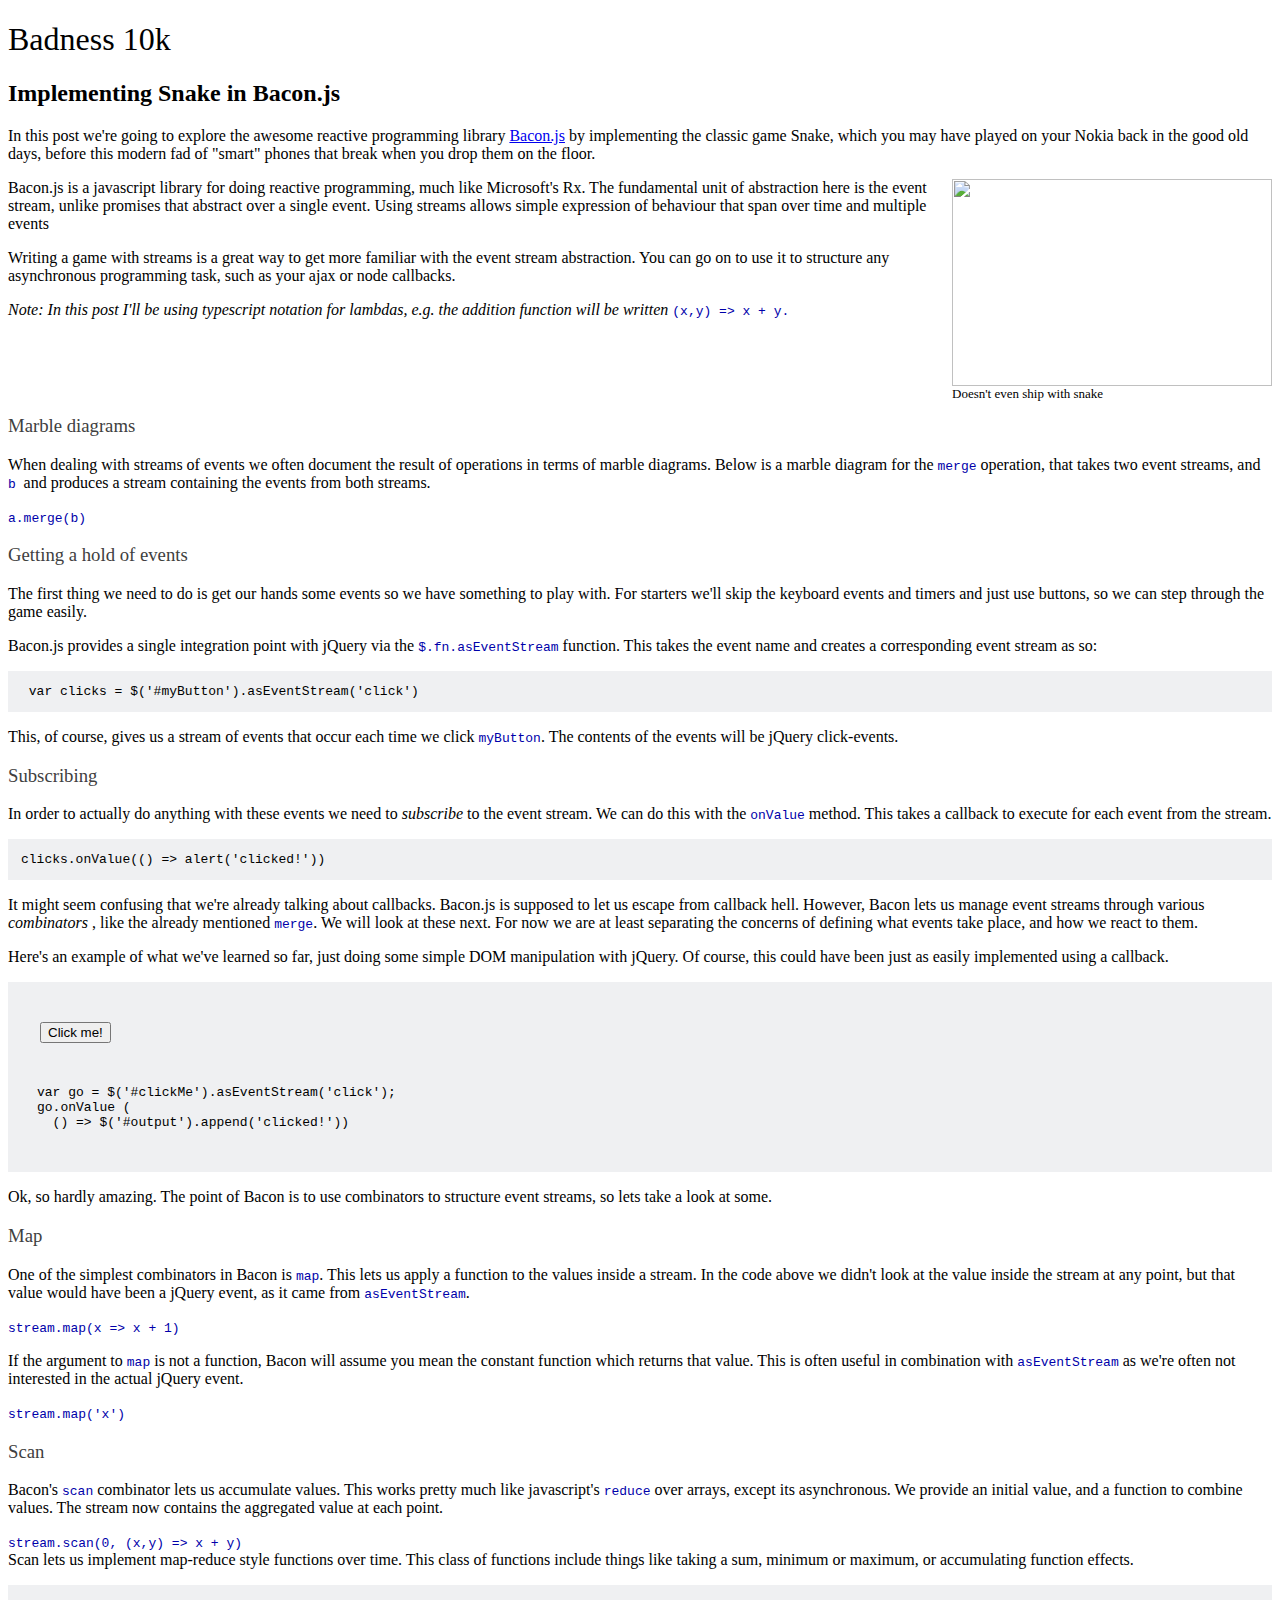
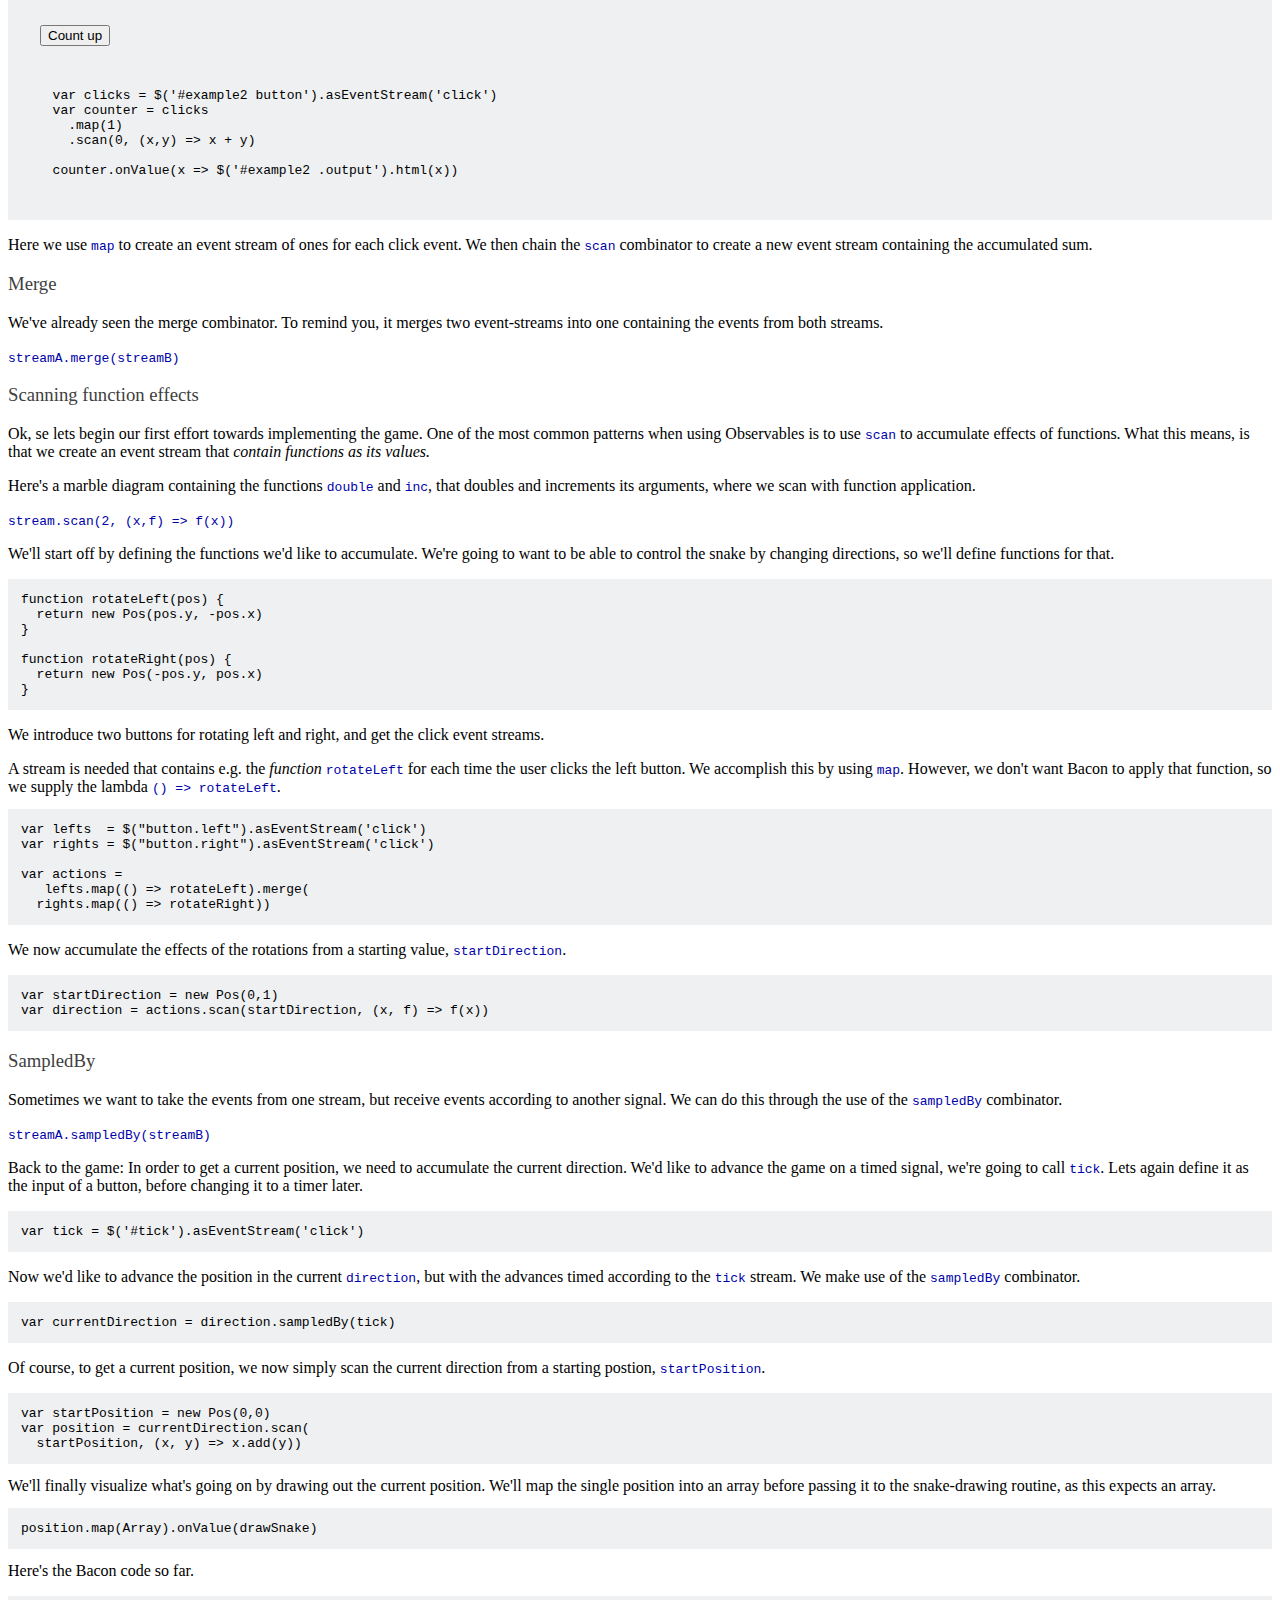
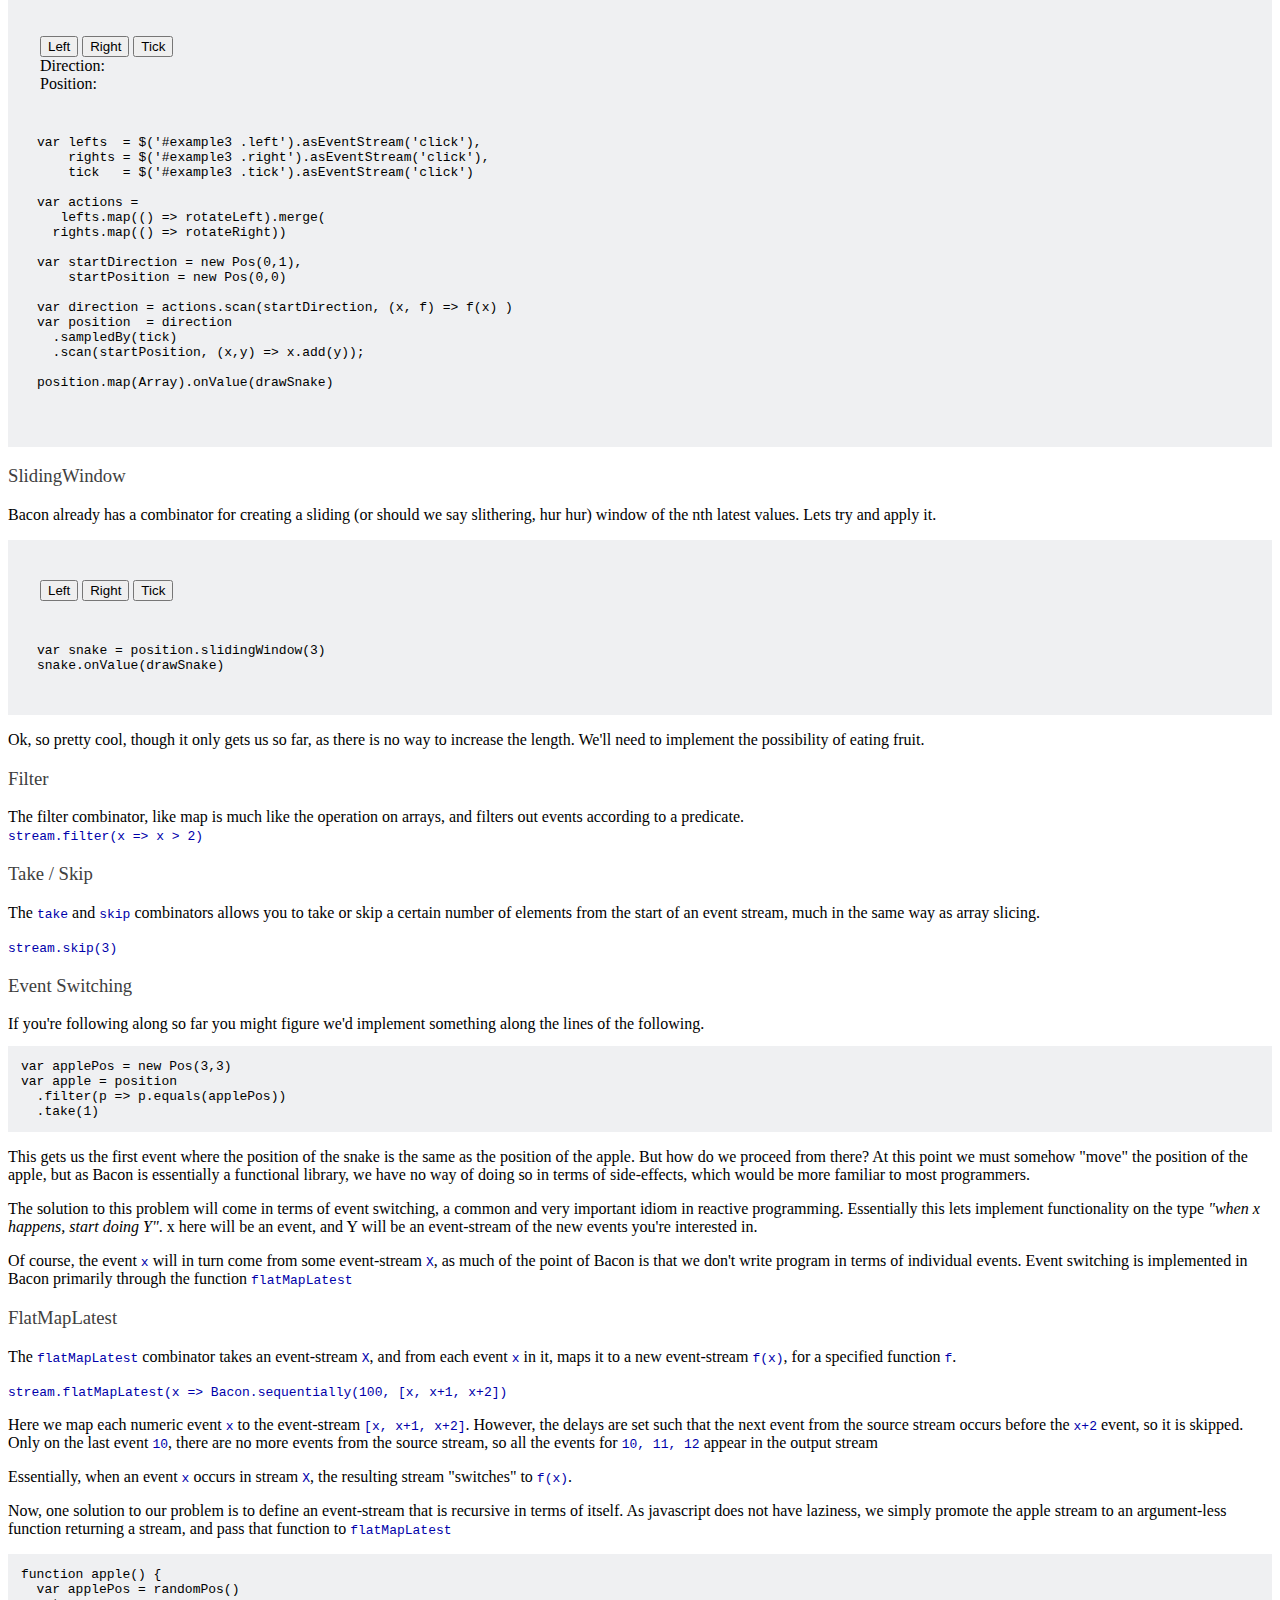
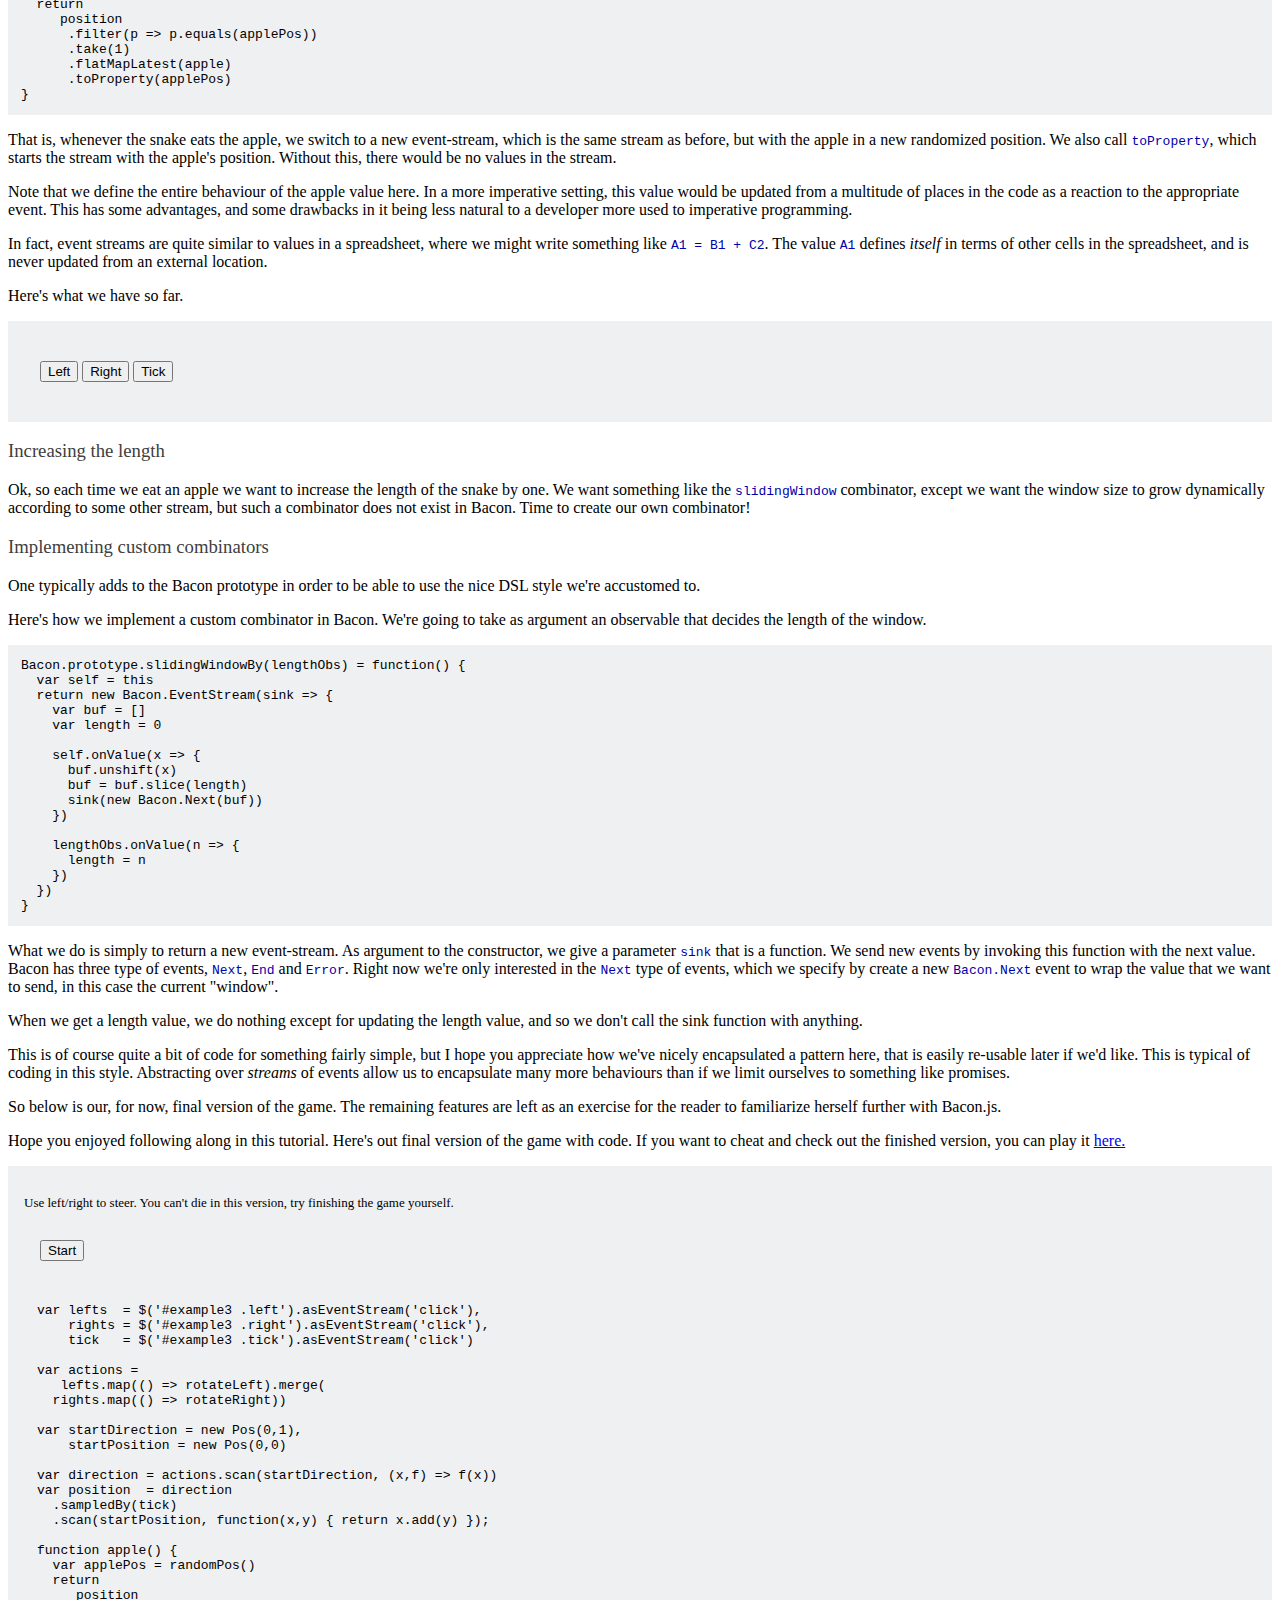
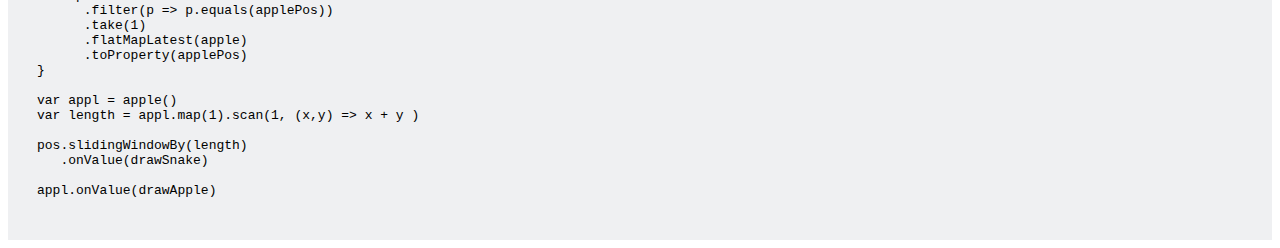
==== index.html @ 1b888ad0 "google thing" ====
<!DOCTYPE html>
<html>
<head>

<title> Implementing Snake in Bacon.js </title>

<script type="text/javascript" src="jquery.js"></script>
<script type="text/javascript" src="bacon.js"> </script>
<script type="text/javascript" src="tickscheduler.js"></script>

<script type="text/javascript"> 
window.sc = new TickScheduler()
window.oldTimer = Bacon.scheduler
Bacon.scheduler = window.sc
</script>

<link href="tmp.css" rel="stylesheet" type="text/css">
<link href="snake.css" rel="stylesheet" type="text/css">
<link href="marble.css" rel="stylesheet" type="text/css">
<link href='http://fonts.googleapis.com/css?family=Droid+Sans+Mono' rel='stylesheet' type='text/css'>

<script>
  (function(i,s,o,g,r,a,m){i['GoogleAnalyticsObject']=r;i[r]=i[r]||function(){
  (i[r].q=i[r].q||[]).push(arguments)},i[r].l=1*new Date();a=s.createElement(o),
  m=s.getElementsByTagName(o)[0];a.async=1;a.src=g;m.parentNode.insertBefore(a,m)
  })(window,document,'script','//www.google-analytics.com/analytics.js','ga');

  ga('create', 'UA-41227591-1', 'philipnilsson.github.io');
  ga('send', 'pageview');

</script>

</head>
<body> 
<div class="header">
  <div id="header-text-wrapper"> <h1> Badness 10k </h1> </div>
</div>

<article class="content">

<h2> Implementing Snake in Bacon.js </h2>

<p class="intro"> In this post we're going to explore the awesome
  reactive programming
  library <a href="https://github.com/raimohanska/bacon.js">
  Bacon.js</a> by implementing the classic game Snake, which you may
  have played on your Nokia back in the good old days, before this
  modern fad of "smart" phones that break when you drop them on the
  floor.</p>

<div style="float: right; margin-left: 1em">
  <img border="0" width="320" height="207" src="iphone.jpg" style="float: right;">
  <p style="float: none; clear: both; font-size: small"> 
    Doesn't even ship with snake 
  </p>
</div>

<p> Bacon.js is a javascript library for doing reactive programming,
    much like Microsoft's Rx. The fundamental unit of abstraction here
    is the event stream, unlike promises that abstract over a
    single event. Using streams allows simple expression of behaviour
    that span over time and multiple events  </p>

<p> Writing a game with streams is a great way to get more familiar
    with the event stream abstraction. You can go on to use it to
    structure any asynchronous programming task, such as your ajax or
    node callbacks. </p>


<p> <i> Note: In this post I'll be using typescript notation for
lambdas, e.g. the addition function will be written  </i> <code> (x,y) =&gt; x +
y.</code> </p>

<h3> Marble diagrams </h3>

<p> When dealing with streams of events we often document the result
  of operations in terms of marble diagrams. Below is a marble diagram
  for the <code>merge</code> operation, that takes two event
  streams, <code>  </code> and <code> b </code> and
  produces a stream containing the events from both streams. </p>

<style type="text/css">
h3 {
  color: #404040;
  margin-top: 1em;
}
</style>

<div class="bacon-marble">
  <div class="bacon-input"  x-bacon-input="Bacon.sequentially(200, [9,0,2,0,0,3]).filter(function(x) { return x })"> </div>
  <div class="bacon-input"  x-bacon-input="Bacon.sequentially(200, [0,1,0,12,8,0]).filter(function(x) { return x })"> </div>
  <div class="bacon-output" x-bacon-output="function(a,b) { return a.merge(b) }"></div>
</div>
<div class="bacon-label"> <code> a.merge(b) </code> <br /> </div>

<h3> Getting a hold of events </h3>

<p>The first thing we need to do is get our hands some events so we
   have something to play with. For starters we'll skip the keyboard
   events and timers and just use buttons, so we can step through the
   game easily.</p>

<p>Bacon.js provides a single integration point with jQuery via
   the <code>$.fn.asEventStream</code> function. This takes the event
   name and creates a corresponding event stream as so:

<pre class="inline"> var clicks = $('#myButton').asEventStream('click')
</pre>

<p> This, of course, gives us a stream of events that occur each time
  we click <code>myButton</code>. The contents of the events will be jQuery
  click-events. </p>


<h3> Subscribing </h3>

<p> In order to actually do anything with these events we need to <i>
    subscribe </i> to the event stream. We can do this with
    the <code>onValue</code> method. This takes a callback to execute
    for each event from the stream. </p>

<pre class="inline">
clicks.onValue(() => alert('clicked!'))
</pre>

<p>It might seem confusing that we're already talking about
   callbacks. Bacon.js is supposed to let us escape from callback
   hell. However, Bacon lets us manage event streams through
   various <i> combinators </i>, like the already
   mentioned <code>merge</code>. We will look at these next. For now
   we are at least separating the concerns of defining what events
   take place, and how we react to them. </p>

<p> Here's an example of what we've learned so far, just doing some
  simple DOM manipulation with jQuery. Of course, this could have been
  just as easily implemented using a callback.</p>


<style type="text/css">
 .example { 
   padding: 1em; 
   margin: 0.5em 0;
 }
 .ex { 
  margin-top: 1em;
   padding: 1em;
   background-color: rgb(239,240,242);
   clear: both;
 }
 pre {
   padding: 1em 1em;
   margin: 1em 0;
 }
 .inline {
   border: none;
   background-color: rgb(239,240,242);
 }
 h1, h3, h3 {
  font-weight: normal;
  clear: both;
 } 
 pre, code {
   word-wrap: normal;
 } 
 code {
  color: #0000aa;
 }

</style>

<div class="ex" id="example1">
<div class="example">
  <button id="go"> Click me! </button>
  <div class="output"> </div>
</div>

<script type="text/javascript">
  var go = $('#go').asEventStream('click');
  go.onValue(function() { $('#example1 .output').append('clicked! '); })
</script>

<pre>var go = $('#clickMe').asEventStream('click');
go.onValue (
  () => $('#output').append('clicked!'))
</pre>
</div>

<p> Ok, so hardly amazing. The point of Bacon is to use combinators to
structure event streams, so lets take a look at some. </p>

<h3> Map </h3>

<p> One of the simplest combinators in Bacon is <code>map</code>. This
lets us apply a function to the values inside a stream. In the code
above we didn't look at the value inside the stream at any point, but
that value would have been a jQuery event, as it came
from <code>asEventStream</code>.
</p> 

<div class="bacon-marble">
  <div class="bacon-input"  x-bacon-input="Bacon.sequentially(200, [1,2,3,4,5])"> </div>
  <div class="bacon-output" x-bacon-output="function(a) { return a.map(function(x) { return x + 1}) }"></div>
</div>
<div class="bacon-label"> <code> stream.map(x =&gt; x + 1) </code> <br /> </div>

<p> If the argument to <code>map</code> is not a function, Bacon will
assume you mean the constant function which returns that value. This
is often useful in combination with <code>asEventStream</code> as
  we're often not interested in the actual jQuery event. </p>

<div class="bacon-marble">
  <div class="bacon-input"  x-bacon-input="Bacon.sequentially(200, [1,2,3,4,5])"> </div>
  <div class="bacon-output" x-bacon-output="function(a) { return a.map('x') }"></div>
</div>
<div class="bacon-label"> <code> stream.map('x') </code> <br /> </div>


<h3> Scan </h3>

<p> Bacon's <code>scan</code> combinator lets us accumulate
values. This works pretty much like javascript's <code>reduce</code>
over arrays, except its asynchronous. We provide an initial value, and
a function to combine values. The stream now contains the aggregated
value at each point.</p>

<div class="bacon-marble">
  <div class="bacon-input"  x-bacon-input="Bacon.sequentially(200, [1,2,3,4,5])"> </div>
  <div class="bacon-output" x-bacon-output="function(a) { return a.scan(0, function(x,y) { return x + y }) }"></div>
</div>
<div class="bacon-label"> <code> stream.scan(0, (x,y) =&gt; x + y) </code> <br /> </div>

Scan lets us implement map-reduce style functions over time. This
class of functions include things like taking a sum, minimum or
maximum, or accumulating function effects.

<div class="ex" id="example2">

<div class="example">
<button> Count up </button>
<div class="output"> </div>
<script type="text/javascript">
  var clicks = $('#example2 button').asEventStream('click')
  var counter = clicks
   .map(1)
   .scan(0, function(x,y) { return x + y })
   
  counter.onValue(function(x) { $('#example2 .output').html(x) })
</script>
</div>

<pre>
  var clicks = $('#example2 button').asEventStream('click')
  var counter = clicks
    .map(1)
    .scan(0, (x,y) =&gt; x + y)
  
  counter.onValue(x =&gt; $('#example2 .output').html(x))
</pre>
</div>

<p> Here we use <code>map</code> to create an event stream of ones for
each click event. We then chain the <code>scan</code> combinator to
  create a new event stream containing the accumulated sum.</p>

<h3> Merge</h3>

<p> We've already seen the merge combinator. To remind you, it merges
  two event-streams into one containing the events from both
  streams. </p>

<div class="bacon-marble">
  <div class="bacon-input"  x-bacon-input="Bacon.sequentially(200, [9,0,2,0,0,3]).filter(function(x) { return x })"> </div>
  <div class="bacon-input"  x-bacon-input="Bacon.sequentially(200, [0,1,0,12,8,0]).filter(function(x) { return x })"> </div>
  <div class="bacon-output" x-bacon-output="function(a,b) { return a.merge(b) }"></div>
</div>
<div class="bacon-label"> <code> streamA.merge(streamB) </code> <br /> </div>

<h3> Scanning function effects </h3>

<p>
Ok, se lets begin our first effort towards implementing the game. One
of the most common patterns when using Observables is to
use <code>scan</code> to accumulate effects of functions. What this
means, is that we create an event stream that <i> contain functions as
its values. </i>
</p>

<p>Here's a marble diagram containing the functions <code>
  double</code> and <code>inc</code>, that doubles and increments its
  arguments, where we scan with function application.</p>

<script type="text/javascript">
  var double = function(x) { return x * 2 }
  double.describe = "double"
  var inc = function(x) { return x + 1 }
  inc.describe = "inc"
</script>

<div class="bacon-marble">
  <div class="bacon-input"  x-bacon-input="Bacon.sequentially(200, [double,inc,inc,double,inc])"> </div>
  <div class="bacon-output" x-bacon-output="function(a) { return a.scan(2, function(x,f) { return f(x) }) }"></div>
</div>
<div class="bacon-label"> <code> stream.scan(2, (x,f) =&gt; f(x)) </code> <br /> </div>

<p> We'll start off by defining the functions we'd like to
accumulate. We're going to want to be able to control the snake by
changing directions, so we'll define functions for that. </p>

<pre class="inline">function rotateLeft(pos) {
  return new Pos(pos.y, -pos.x)
}

function rotateRight(pos) {
  return new Pos(-pos.y, pos.x)
}</pre>

<p>We introduce two buttons for rotating left and right, and get
the click event streams. </p>

A stream is needed that contains e.g.
the <i>function</i> <code>rotateLeft</code> for each time the user
clicks the left button.

We accomplish this by using <code>map</code>. However, we don't want
Bacon to apply that function, so we supply the lambda <code>() =>
rotateLeft</code>.

<pre class="inline">
var lefts  = $("button.left").asEventStream('click')
var rights = $("button.right").asEventStream('click')

var actions = 
   lefts.map(() =&gt; rotateLeft).merge(
  rights.map(() =&gt; rotateRight))
</pre>

<p>We now accumulate the effects of the rotations from a starting
  value, <code>startDirection</code>. </p>

<pre class="inline">
var startDirection = new Pos(0,1)
var direction = actions.scan(startDirection, (x, f) =&gt; f(x))
</pre>

<h3> SampledBy </h3>

<p> Sometimes we want to take the events from one stream, but receive
  events according to another signal. We can do this through the use
  of the <code>sampledBy</code> combinator. </p>

<div class="bacon-marble">
  <div class="bacon-input"  x-bacon-input="Bacon.sequentially(200, [1,2,0,5,0,12,1,0]).filter(function(x){return x}).toProperty(10)"> </div>
  <div class="bacon-input"  x-bacon-input="Bacon.sequentially(200, [0,0,'t',0,'t',0,0,'t']).filter(function(x){return x})"> </div>
  <div class="bacon-output" x-bacon-output="function(a,b) { return a.sampledBy(b) }"></div>
</div>
<div class="bacon-label"> <code> streamA.sampledBy(streamB) </code> <br /> </div>

<p>Back to the game: In order to get a current position, we need to
   accumulate the current direction. We'd like to advance the game on
   a timed signal, we're going to call <code>tick</code>. Lets again
   define it as the input of a button, before changing it to a timer
   later.</p>


<pre class="inline">
var tick = $('#tick').asEventStream('click')
</pre>

<p>Now we'd like to advance the position in the
   current <code>direction</code>, but with the advances timed
   according to the <code>tick</code> stream.  We make use of
   the <code>sampledBy</code> combinator.</p>

<pre class="inline">
var currentDirection = direction.sampledBy(tick)
</pre>

<p> Of course, to get a current position, we now simply scan the
current direction from a starting postion, <code>startPosition</code>. </p>

<pre class="inline">
var startPosition = new Pos(0,0)
var position = currentDirection.scan(
  startPosition, (x, y) =&gt; x.add(y))
</pre>

We'll finally visualize what's going on by drawing out the current
position. We'll map the single position into an array before passing
it to the snake-drawing routine, as this expects an array.

<pre class="inline">
position.map(Array).onValue(drawSnake)
</pre>

Here's the Bacon code so far.

<div class="ex" id="example3">
<script type="text/javascript">
  var gameX = 7;
  var gameY = 7;
  
  function drawGame(sel) {
    var game = $(sel)
    for (var i = 0; i < gameX; i++) {
      var row = $('<div/>').addClass('row')
      game.append(row)
      for (var j = 0; j < gameY; j++) 
        row.append($('<div/>').addClass('cell'))
    }
       
  } 
  function drawSnake(sel) {
    var game = $(sel)
    return function(ps) { 
      game.find('.cell').removeClass('snake')
      for (var i in ps) {
        game.find('.row:eq('+ps[i].y+')').find('.cell:eq('+ps[i].x+')').addClass('snake')
      }
    }
  }
  function drawApple(sel) {
    var game = $(sel)
    return function(p) { 
      game.find('.cell').removeClass('apple')
      game.find('.row:eq('+p.y+')').find('.cell:eq('+p.x+')').addClass('apple')
    }
  }
  function Pos(x, y) {
    this.x = x; this.y = y;
    this.describe = x + ', ' + y
    this.equals = function(p) { return this.x === p.x && this.y === p.y }
    this.add = function(p) { return new Pos((this.x + p.x + gameX) % gameX, (this.y + p.y + gameX) % gameX) }
  }
  
  randomPos = function() {
    return new Pos(Math.floor(Math.random() * 5), Math.floor(Math.random() * 5))
  }

  function rotateRight(pos) {
    return new Pos(-pos.y, pos.x)
  }
  function rotateLeft(pos) {
    return new Pos(pos.y, -pos.x)
  }
</script>

<div class="example">
  <button class="left" > Left </button>
  <button class="right" > Right </button>
  <button class="tick" > Tick </button>
  <div>Direction: <span class="dir"></span></div>
  <div>Position: <span class="pos"></span></div>
  <div><div class="game"></div></div>
  <script type="text/javascript">
    var makeGame = function(selector, bindKeyTimer) {
      var ex = $(selector)
    
      if (!bindKeyTimer) {
        var lefts  = ex.find('.left').asEventStream('click')
        var rights = ex.find('.right').asEventStream('click')
        var tick   = ex.find('.tick').asEventStream('click')
      }
      else {
        var keys = $(document).asEventStream('keydown').map('.keyCode')
        var lefts  = keys.filter(function(x) { return x === 37 })
        var rights = keys.filter(function(x) { return x === 39 })
        var tick   = Bacon.interval(300)
      } 
      var actions = 
         lefts.map(function() { return rotateLeft }).merge(
        rights.map(function() { return rotateRight }))

      var startDirection = new Pos(0,1),
          startPosition = new Pos(0,0)
      var direction = actions.scan(startDirection, function(x, f) { return f(x) })
      var position  = direction
        .sampledBy(tick)
        .scan(startPosition, function(x,y) { return x.add(y) });
  
      direction.onValue(function(x) { ex.find('.dir').html(x.describe) })
      position.onValue(function(x) { ex.find('.pos').html(x.describe) })
    
      drawGame(selector + ' .game')
      return position;
      }
    var pos = makeGame('#example3')
    pos.map(Array).onValue(drawSnake('#example3 .game'))
  </script>

</div>
 <pre>
var lefts  = $('#example3 .left').asEventStream('click'),
    rights = $('#example3 .right').asEventStream('click'),
    tick   = $('#example3 .tick').asEventStream('click')

var actions = 
   lefts.map(() =&gt; rotateLeft).merge(
  rights.map(() =&gt; rotateRight))

var startDirection = new Pos(0,1),
    startPosition = new Pos(0,0)

var direction = actions.scan(startDirection, (x, f) =&gt; f(x) )
var position  = direction
  .sampledBy(tick)
  .scan(startPosition, (x,y) =&gt; x.add(y));

position.map(Array).onValue(drawSnake)
 </pre>
</div>


<h3> SlidingWindow </h3>

<p>Bacon already has a combinator for creating a sliding (or should we
  say slithering, hur hur) window of the nth latest values. Lets try
  and apply it.</p>

<div id="example4" class="ex">  
  <div class="example">
    <button class="left" > Left </button>
    <button class="right" > Right </button>
    <button class="tick" > Tick </button>
    <div><div class="game"></div></div>
  </div>
<pre>
var snake = position.slidingWindow(3)
snake.onValue(drawSnake)</pre>

</div> 
<script type="text/javascript">
  var pos = makeGame('#example4')
  pos.slidingWindow(3).onValue(drawSnake('#example4 .game'))
</script> 

<p>Ok, so pretty cool, though it only gets us so far, as there is no way
to increase the length. We'll need to implement the possibility of
  eating fruit.</p>

<h3> Filter </h3>

The filter combinator, like map is much like the operation on arrays,
and filters out events according to a predicate.

<div class="bacon-marble">
  <div class="bacon-input"  x-bacon-input="Bacon.sequentially(200, [9,1,2,10,2,3])"> </div>
  <div class="bacon-output" x-bacon-output="function(a) { return a.filter(function(x) { return x > 2 }) }"></div>
</div>
<div class="bacon-label"> <code> stream.filter(x =&gt; x > 2) </code> </div>

<h3> Take / Skip </h3>

<p> The <code>take</code> and <code>skip</code> combinators allows you
to take or skip a certain number of elements from the start of an
event stream, much in the same way as array slicing.</p>

<div class="bacon-marble">
  <div class="bacon-input"  x-bacon-input="Bacon.sequentially(200, [9,1,2,10,2,3])"> </div>
  <div class="bacon-output" x-bacon-output="function(a) { return a.skip(3) }"></div>
</div>
<div class="bacon-label"> <code> stream.skip(3) </code> </div>

<h3> Event Switching </h3>

If you're following along so far you might figure we'd implement
something along the lines of the following.

<pre class="inline">
var applePos = new Pos(3,3)
var apple = position
  .filter(p =&gt; p.equals(applePos)) 
  .take(1)
</pre>

<p>This gets us the first event where the position of the snake is the
same as the position of the apple. But how do we proceed from there?
At this point we must somehow "move" the position of the apple, but as
Bacon is essentially a functional library, we have no way of doing so
in terms of side-effects, which would be more familiar to most
programmers. </p>

<p> The solution to this problem will come in terms of event
switching, a common and very important idiom in reactive
programming. Essentially this lets implement functionality on the type
<i>"when x happens, start doing Y"</i>. x here will be an event, and Y will
be an event-stream of the new events you're interested in. </p>

<p> Of course, the event <code>x</code> will in turn come from some
event-stream <code>X</code>, as much of the point of Bacon is that we
don't write program in terms of individual events. 

Event switching is implemented in Bacon primarily through the
function <code>flatMapLatest</code></p>

<h3> FlatMapLatest </h3>

<p>The <code>flatMapLatest</code> combinator takes an
event-stream <code>X</code>, and from each event <code>x</code> in it,
maps it to a new event-stream <code>f(x)</code>, for a specified
function <code>f</code>.</p>

<div class="bacon-marble">
  <div class="bacon-input"  x-bacon-input="Bacon.sequentially(400, [9,1,2,10]).filter(function(x) { return x })"> </div>
  <div class="bacon-output" x-bacon-output="function(a) { return a.flatMapLatest(function(x) { return Bacon.sequentially(150,[x,x+1,x+2]) }) }"></div>
</div>
<div class="bacon-label"> <code> stream.flatMapLatest(x =&gt; Bacon.sequentially(100, [x, x+1, x+2]) </code> </div>

<p> Here we map each numeric event <code>x</code> to the event-stream <code>[x, x+1,
x+2]</code>. However, the delays are set such that the next event from
the source stream occurs before the <code>x+2</code> event, so it is
skipped. Only on the last event <code>10</code>, there are no more
events from the source stream, so all the events for <code>10, 11,
12</code> appear in the output stream</p>


<p>Essentially, when an event <code>x</code> occurs in stream <code>X</code>, the
resulting stream "switches" to <code>f(x)</code>.</p>

<p>Now, one solution to our problem is to define an event-stream that
   is recursive in terms of itself. As javascript does not have
   laziness, we simply promote the apple stream to an argument-less
   function returning a stream, and pass that function
   to <code>flatMapLatest</code>
</p> 

<pre class="inline">
function apple() {
  var applePos = randomPos()
  return 
     position
      .filter(p =&gt; p.equals(applePos))
      .take(1)
      .flatMapLatest(apple)
      .toProperty(applePos)
} 
</pre>

<p> That is, whenever the snake eats the apple, we switch to a new
event-stream, which is the same stream as before, but with the apple
in a new randomized position. We also call <code>toProperty</code>,
which starts the stream with the apple's position. Without this, there
would be no values in the stream. </p>

<p> Note that we define the entire behaviour of the apple value
    here. In a more imperative setting, this value would be updated
    from a multitude of places in the code as a reaction to the
    appropriate event. This has some advantages, and some drawbacks in
  it being less natural to a developer more used to imperative programming. </p>

<p> In fact, event streams are quite similar to values in a
    spreadsheet, where we might write something like <code>A1 = B1 +
    C2</code>. The value <code>A1</code> defines <i>itself</i> in
    terms of other cells in the spreadsheet, and is never updated from
  an external location.</p>

<p> Here's what we have so far. </p>

<div id="example5" class="ex">  
  <div class="example">
    <button class="left" > Left </button>
    <button class="right" > Right </button>
    <button class="tick" > Tick </button>
    <div> <div class="game"></div> </div>
  </div>

</div> 
<script type="text/javascript">
 (function() {  
  var pos = makeGame('#example5')
  var apple = function() { 
    var applePos = randomPos()
    return pos.
          filter(function(x) { return x.equals(applePos) }).
          take(1).
          flatMapLatest(apple).
          toProperty(applePos)
  }
  pos.slidingWindow(3).onValue(drawSnake('#example5 .game'))
  apple().onValue(drawApple('#example5 .game'))
})()
</script> 

<h3> Increasing the length </h3>

<p> Ok, so each time we eat an apple we want to increase the length of
the snake by one. We want something like
the <code>slidingWindow</code> combinator, except we want the window
size to grow dynamically according to some other stream, but such a
combinator does not exist in Bacon. Time to create our own combinator!
</p>

<h3> Implementing custom combinators </h3>

<p> One typically adds to the Bacon prototype in order to be able to use 
the nice DSL style we're accustomed to.  </p>

<p> Here's how we implement a custom combinator in Bacon. We're going
to take as argument an observable that decides the length of the
window. </p>

<pre class="inline">
Bacon.prototype.slidingWindowBy(lengthObs) = function() {
  var self = this
  return new Bacon.EventStream(sink =&gt; {
    var buf = []
    var length = 0
    
    self.onValue(x => {
      buf.unshift(x)
      buf = buf.slice(length)
      sink(new Bacon.Next(buf))
    })
    
    lengthObs.onValue(n => {
      length = n
    })
  })
}
</pre>

<p> What we do is simply to return a new event-stream. As argument to
the constructor, we give a parameter <code>sink</code> that is a
function. We send new events by invoking this function with the next
value. Bacon has three type of
events, <code>Next</code>, <code>End</code>
and <code>Error</code>. Right now we're only interested in
the <code>Next</code> type of events, which we specify by create a
new <code>Bacon.Next</code> event to wrap the value that we want to
send, in this case the current "window".
</p>

<p> 
When we get a length value, we do nothing except for updating the
length value, and so we don't call the sink function with anything.

</p>

<p> This is of course quite a bit of code for something fairly simple,
  but I hope you appreciate how we've nicely encapsulated a pattern
  here, that is easily re-usable later if we'd like. This is typical
  of coding in this style. Abstracting over <i> streams </i> of events
  allow us to encapsulate many more behaviours than if we limit
  ourselves to something like promises. </p>

<p> So below is our, for now, final version of the game. The remaining
    features are left as an exercise for the reader to familiarize herself
  further with Bacon.js. </p>

<p> Hope you enjoyed following along in this tutorial. Here's out
    final version of the game with code. If you want to cheat and
    check out the finished version, you can play
    it <a href="http://philipnilsson.github.io/Snake-Bacon/">here.</a>
  </p>

<div id="example6" class="ex">  
  
  <p style="font-size: small"> Use left/right to steer. You can't die in this version, 
    try finishing the game yourself. </p>
  
  <div class="example">
    <button class="start" > Start </button>
    <div><div class="game"></div></div>
  </div>
  <pre>
var lefts  = $('#example3 .left').asEventStream('click'),
    rights = $('#example3 .right').asEventStream('click'),
    tick   = $('#example3 .tick').asEventStream('click')

var actions = 
   lefts.map(() =&gt; rotateLeft).merge(
  rights.map(() =&gt; rotateRight))

var startDirection = new Pos(0,1),
    startPosition = new Pos(0,0)

var direction = actions.scan(startDirection, (x,f) =&gt; f(x))
var position  = direction
  .sampledBy(tick)
  .scan(startPosition, function(x,y) { return x.add(y) });

function apple() {
  var applePos = randomPos()
  return 
     position
      .filter(p =&gt; p.equals(applePos))
      .take(1)
      .flatMapLatest(apple)
      .toProperty(applePos)
} 

var appl = apple()
var length = appl.map(1).scan(1, (x,y) =&gt; x + y )

pos.slidingWindowBy(length)
   .onValue(drawSnake)

appl.onValue(drawApple)
</pre>

</div> 

<script type="text/javascript">
  
var gameStarted = false;
  $('#example6 .start').click(function() {
  
  if (gameStarted)
    return;
  gameStarted = true;

  Bacon.scheduler = window.oldTimer;
  
  Bacon.Observable.prototype.slidingWindowBy = function(lengthObs) {
    var self = this
    return new Bacon.EventStream(function(sink) {
      var buf = []
      var length = 0
      
      lengthObs.onValue(function(n) {
        length = n
      })
      self.onValue(function(x) {
        buf.unshift(x)
        buf = buf.slice(0, length)
        sink(new Bacon.Next(buf))
      })
      
      return function() { }
    })
  }
  var pos = makeGame('#example6', true)
  
  var apple = function() { 
    var applePos = randomPos()
    return pos.
          filter(function(x) { return x.equals(applePos) }).
          take(1).
          flatMapLatest(apple).
          toProperty(applePos)
  }
  var appl = apple()
  pos.slidingWindowBy(appl.map(1).scan(1, function(x,y) { return x + y })).onValue(drawSnake('#example6 .game'))
  appl.onValue(drawApple('#example6 .game'))
  })
</script> 

<script type="text/javascript" src="marble.js"></script>

</article>


</body>
</html>
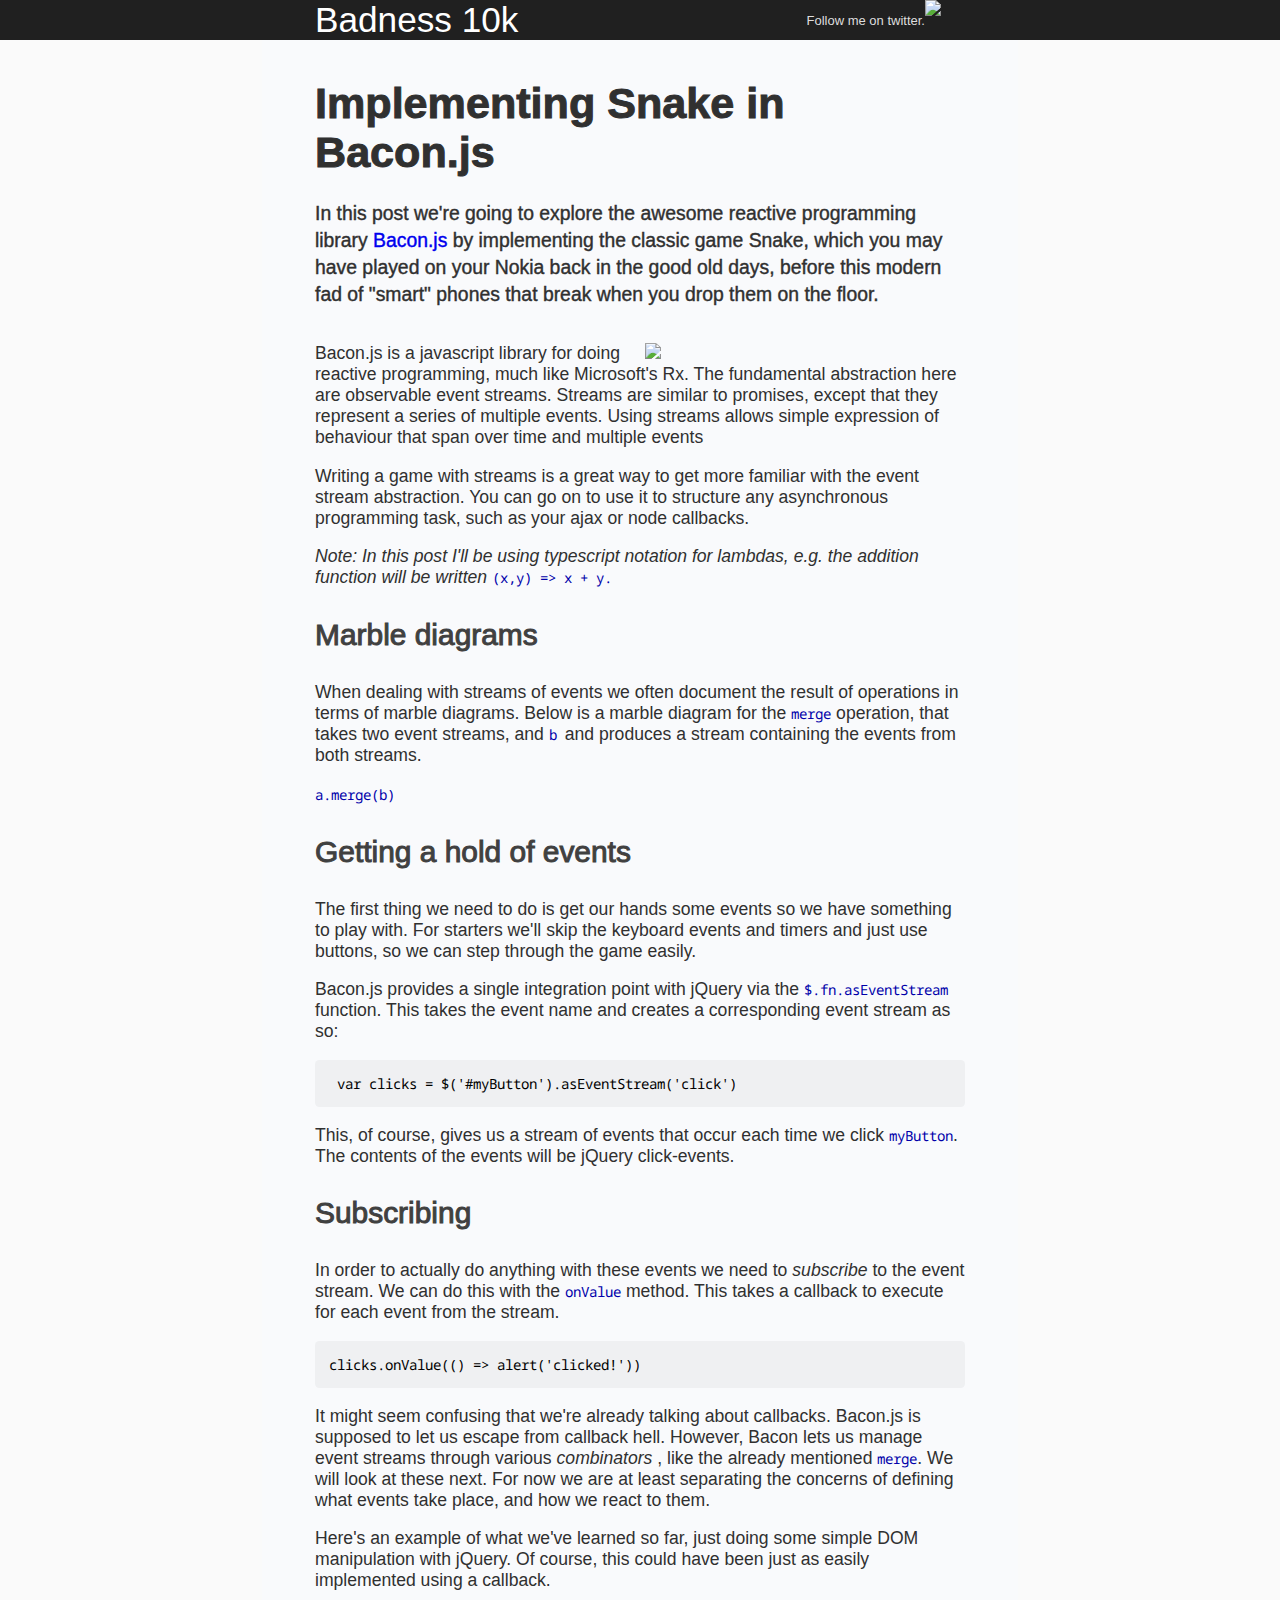
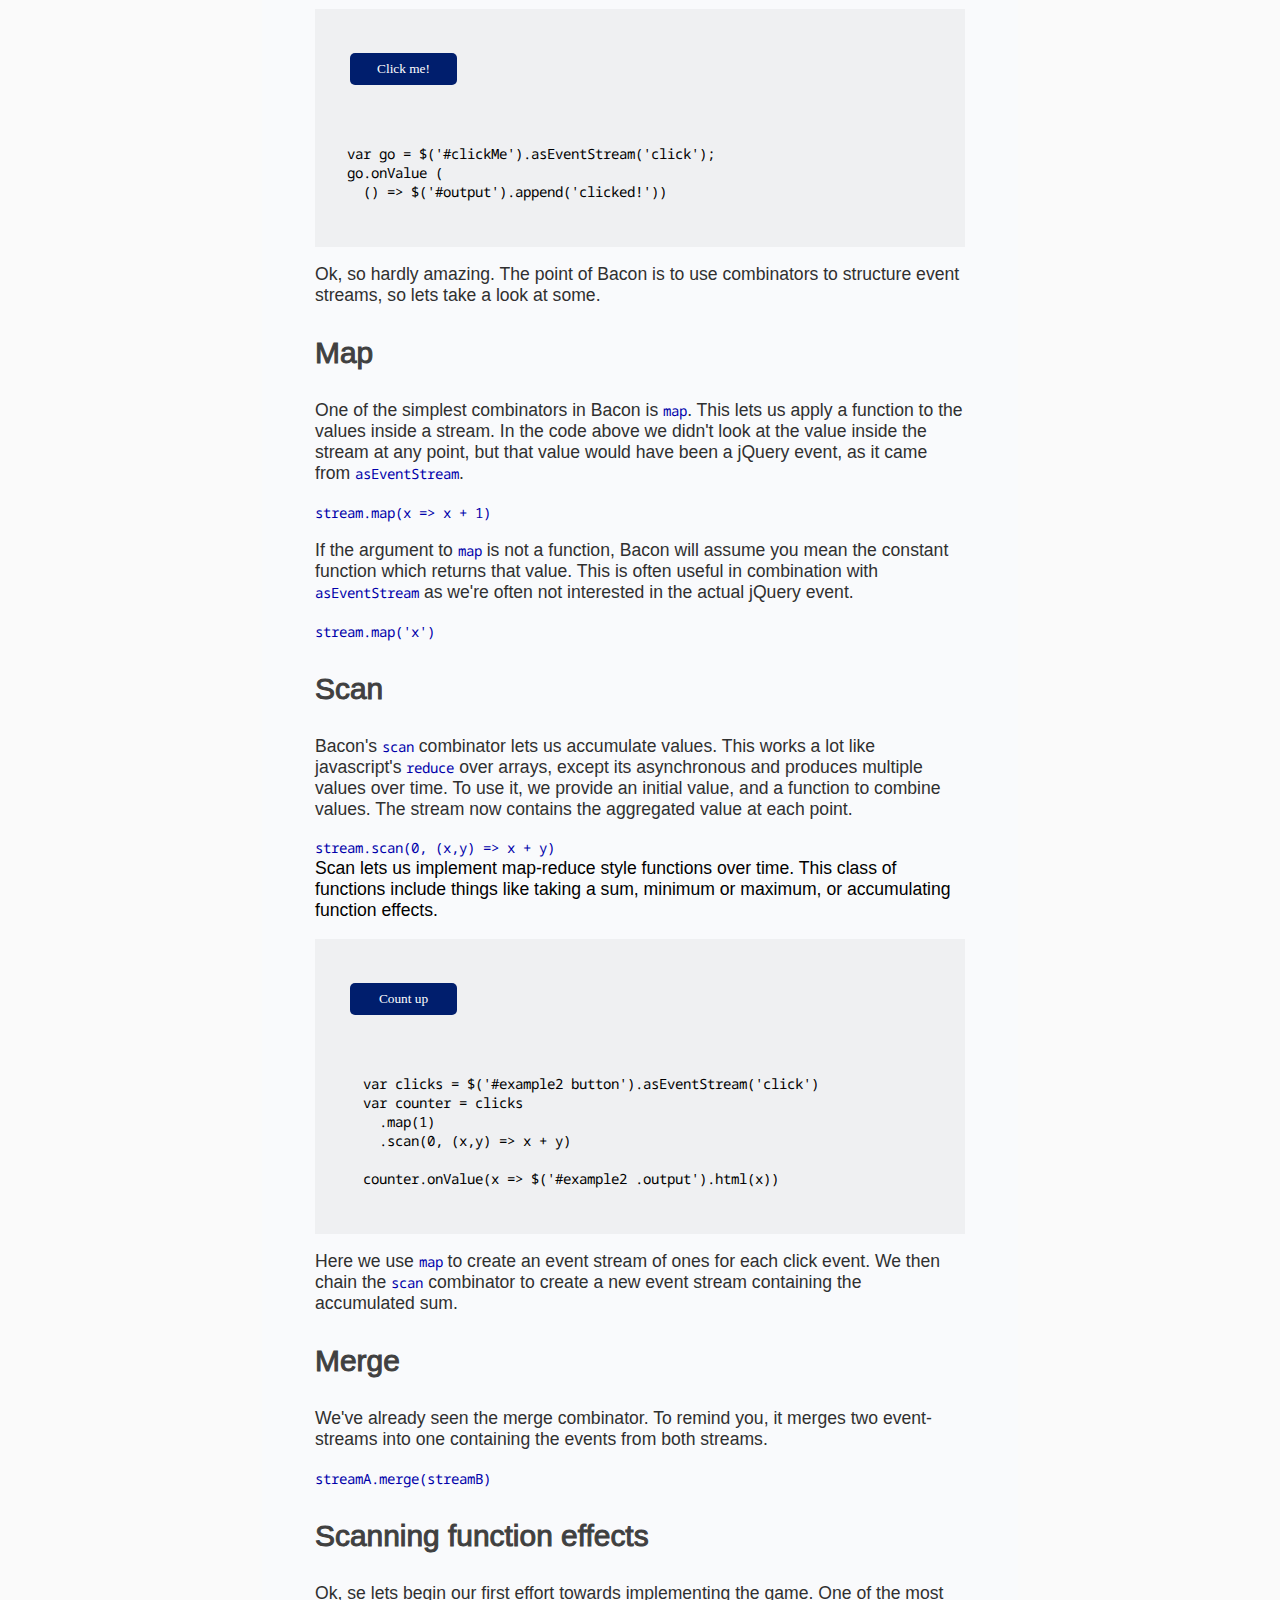
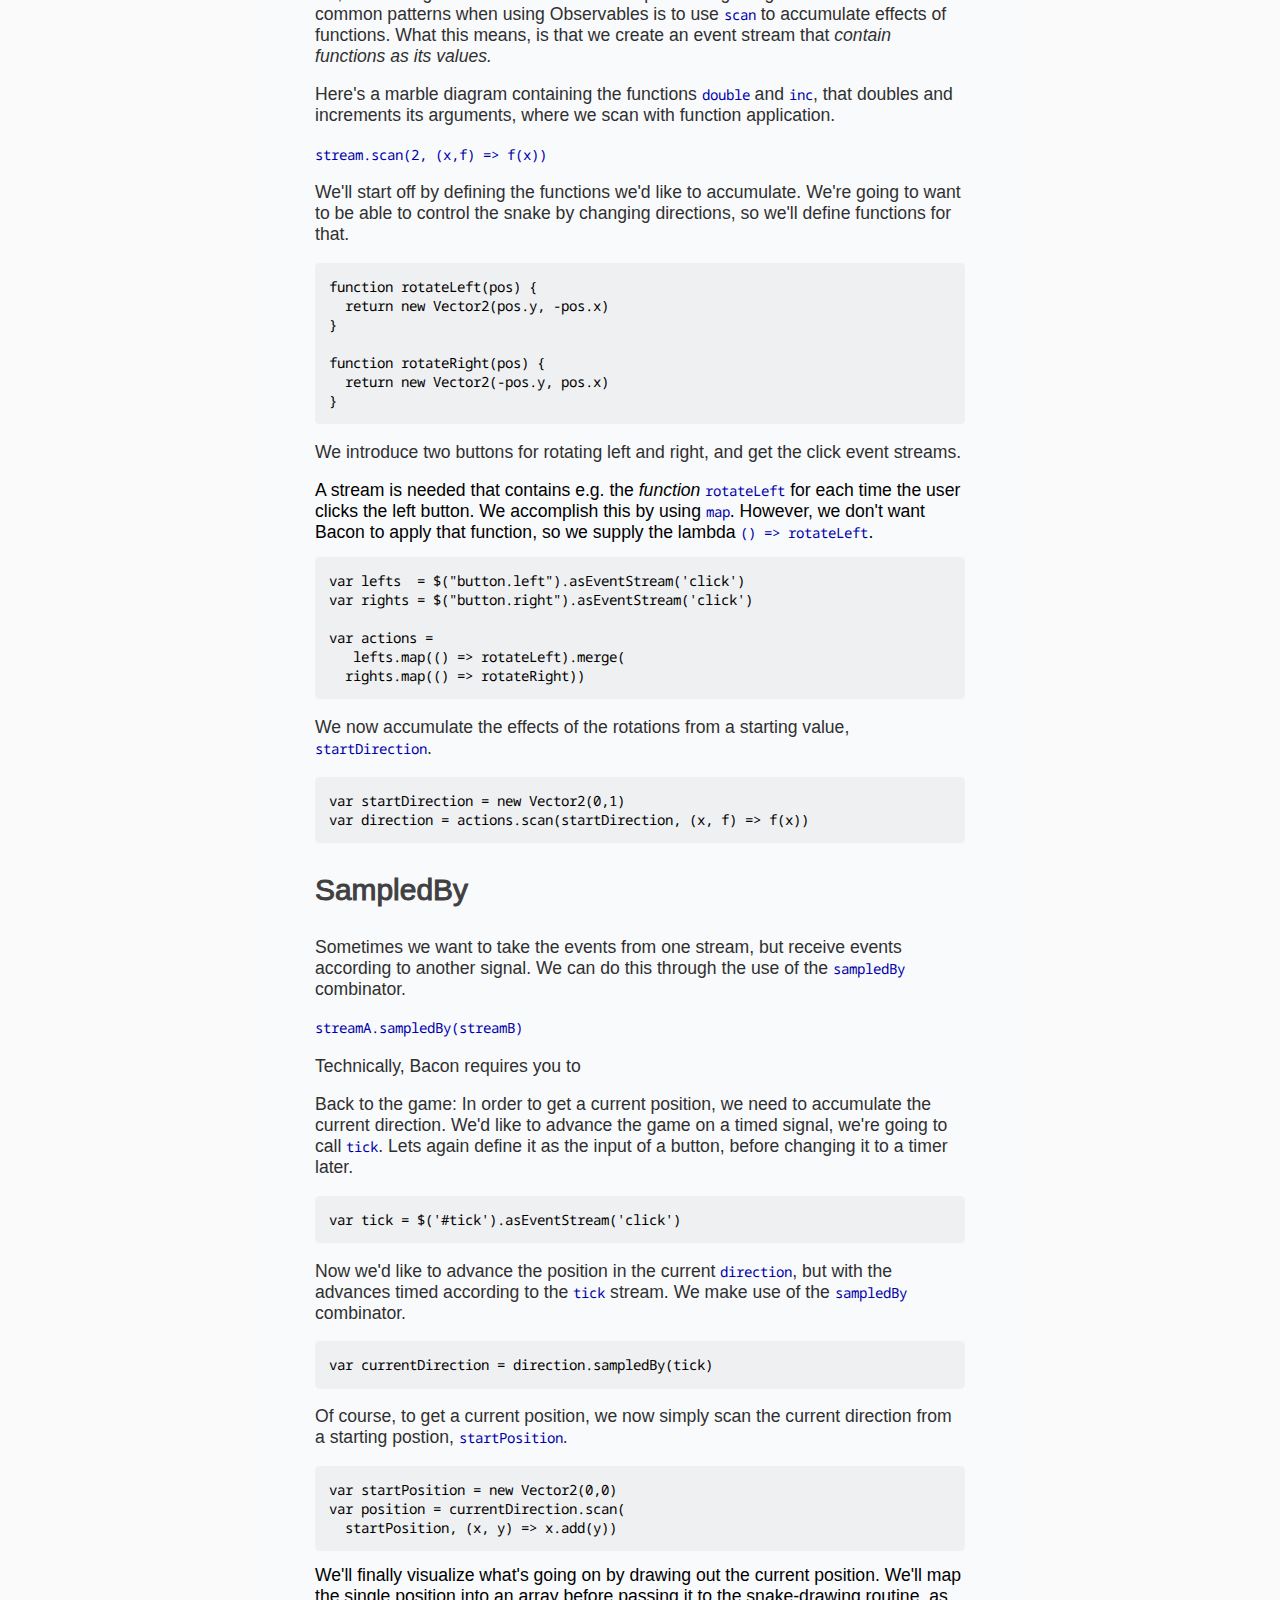
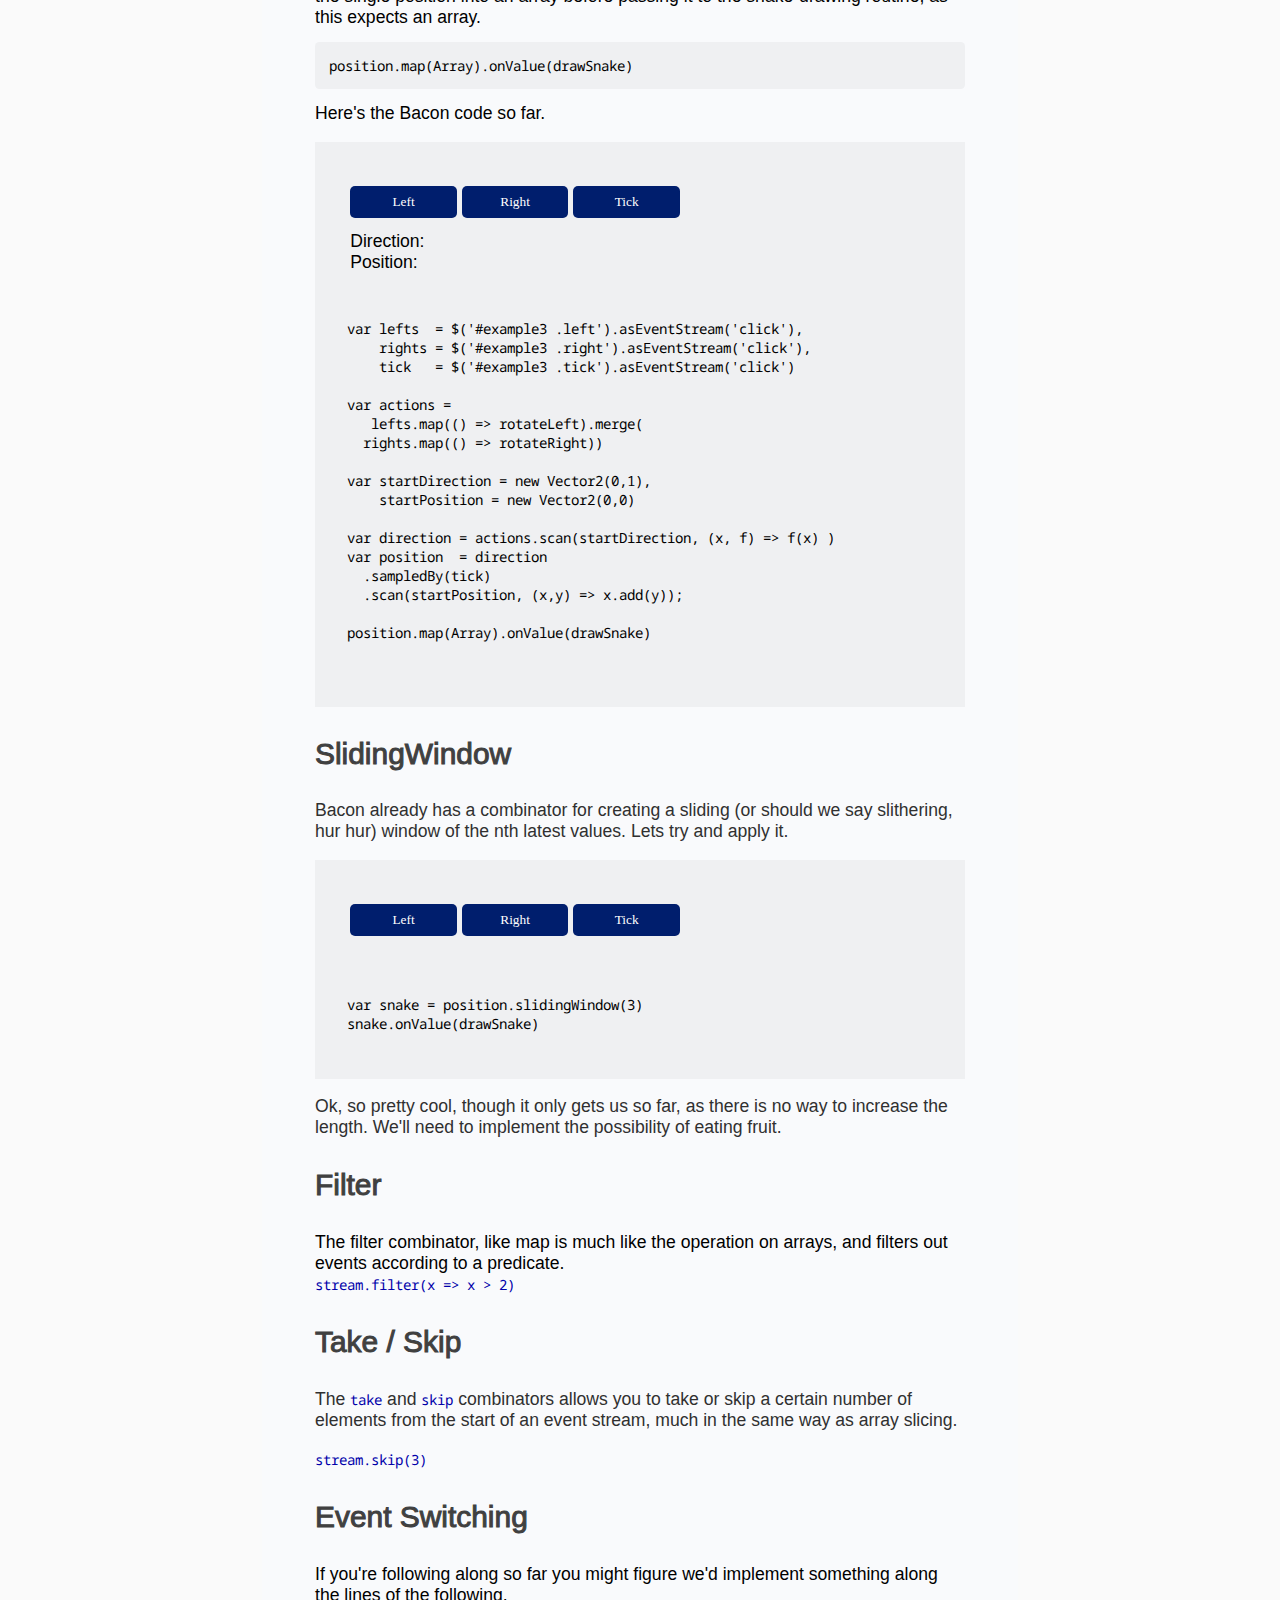
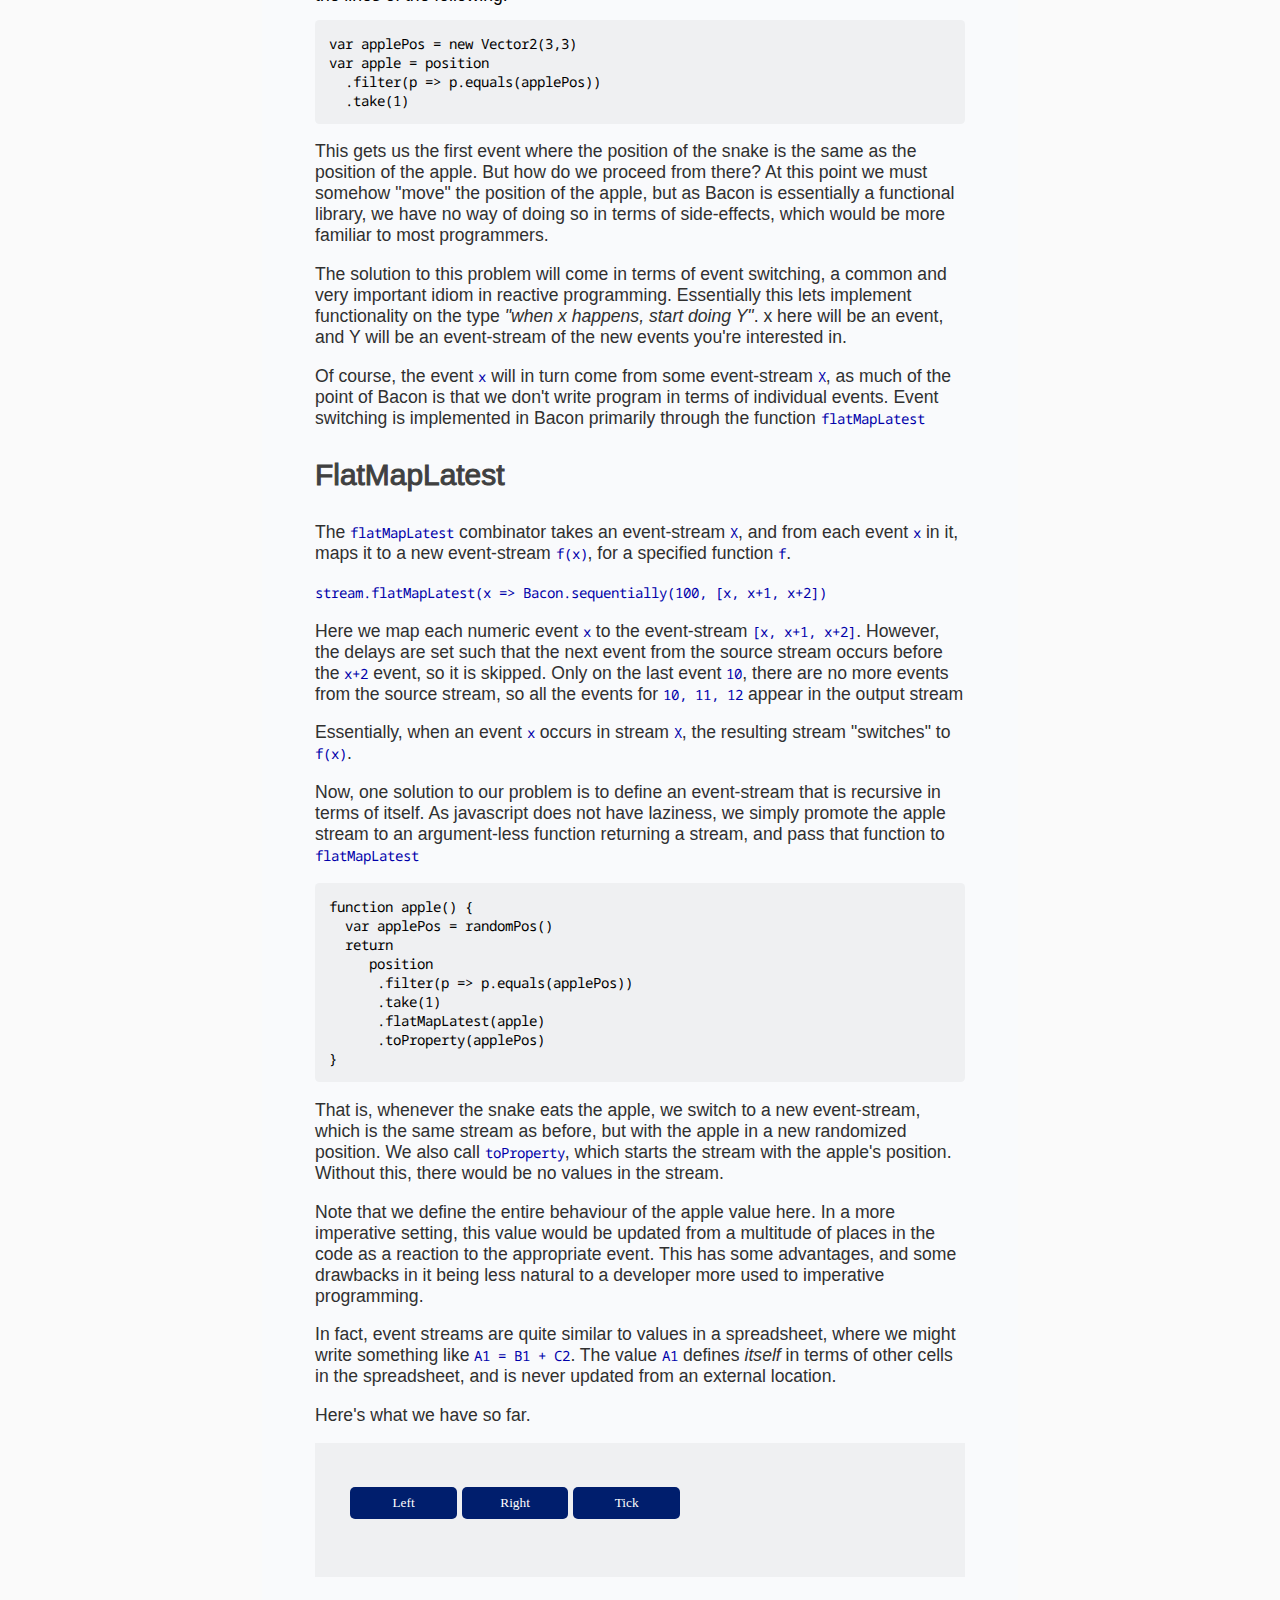
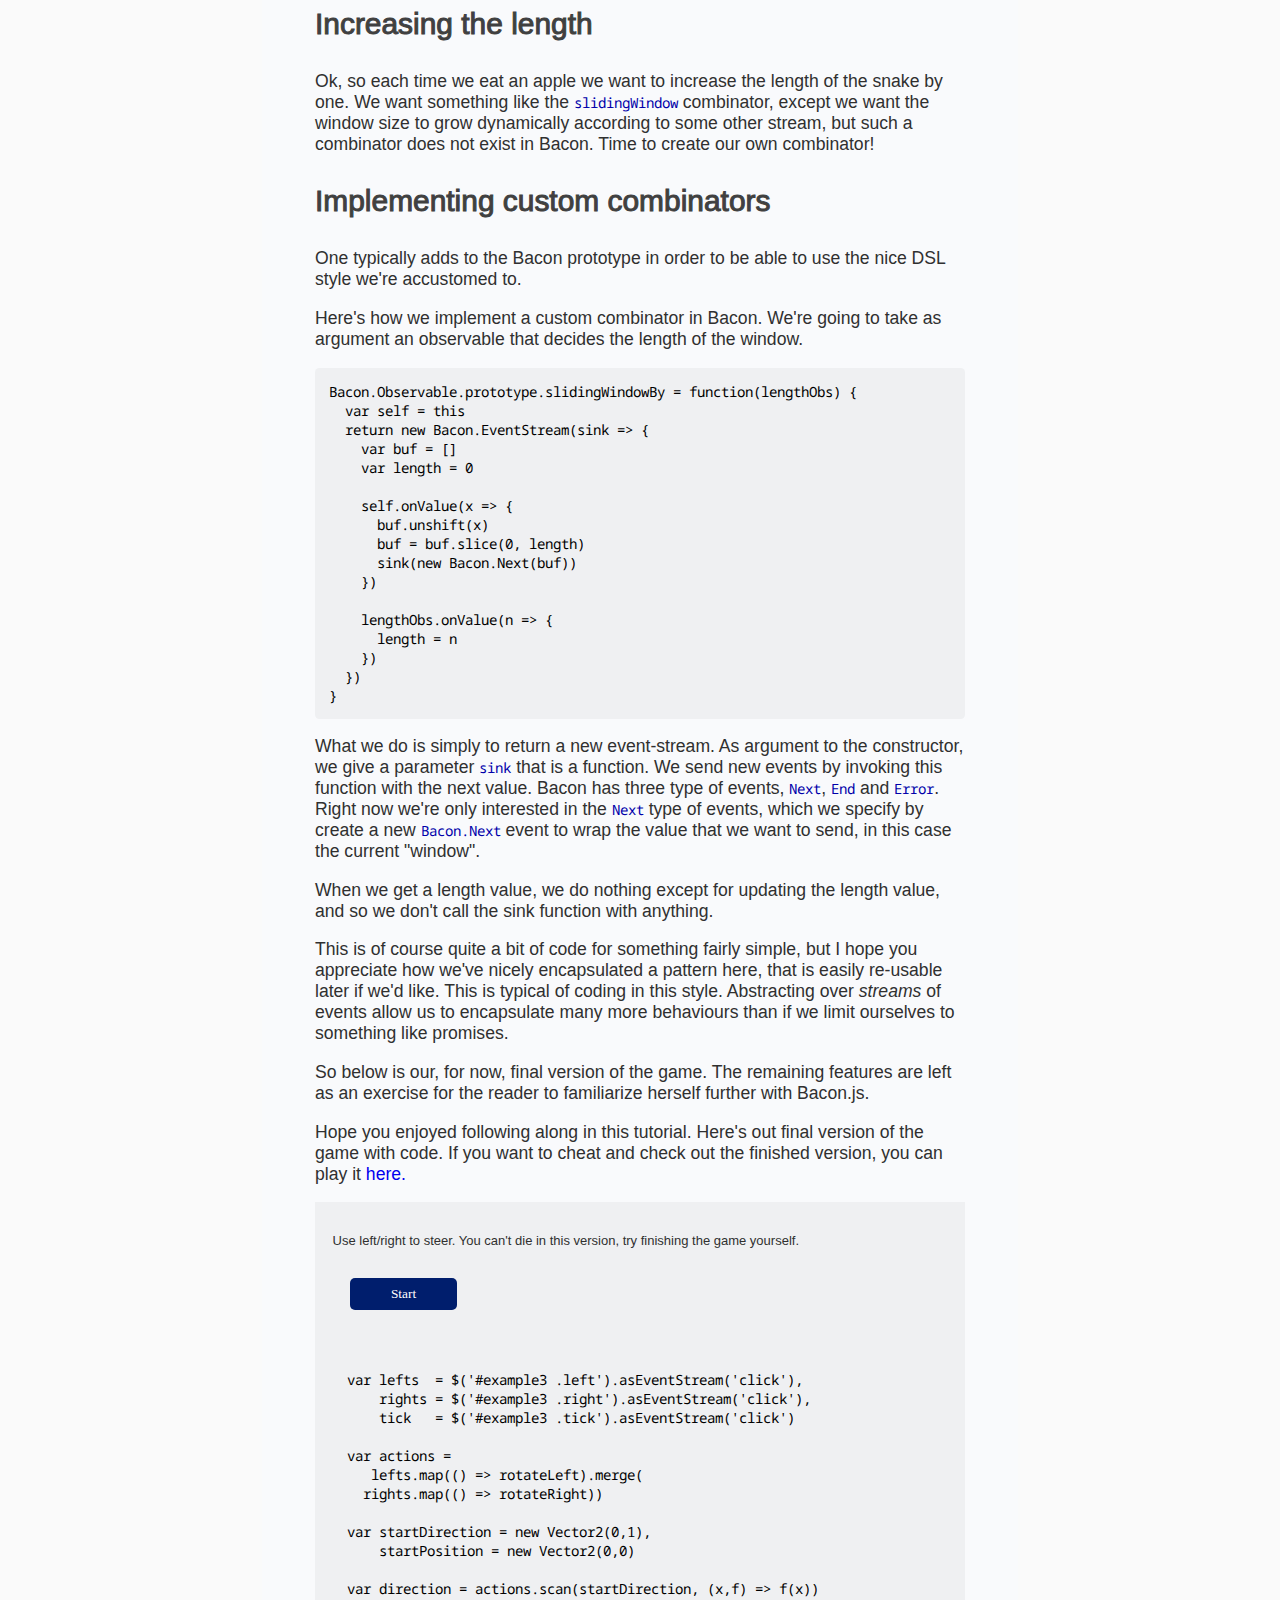
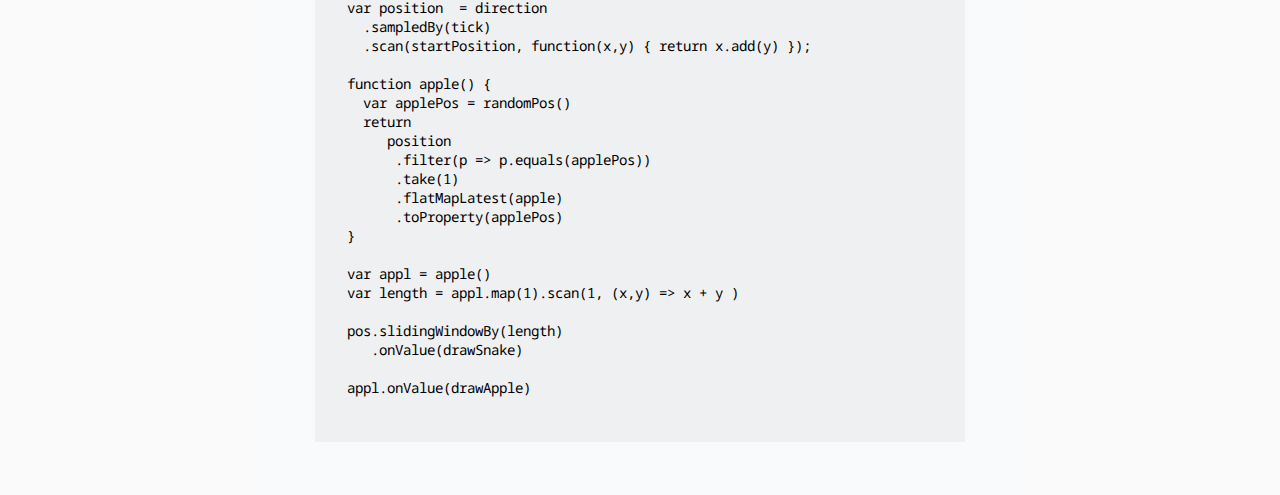
==== commit 52399ac4: "Fix another error in slidingWindowBy definition" ====
--- a/index.html
+++ b/index.html
@@ -19,6 +19,18 @@
 <link href="marble.css" rel="stylesheet" type="text/css">
 <link href='http://fonts.googleapis.com/css?family=Droid+Sans+Mono' rel='stylesheet' type='text/css'>
 
+<script type="text/javascript">
+var clicky_site_ids = clicky_site_ids || [];
+clicky_site_ids.push(100617914);
+(function() {
+  var s = document.createElement('script');
+  s.type = 'text/javascript';
+  s.async = true;
+  s.src = '//static.getclicky.com/js';
+  ( document.getElementsByTagName('head')[0] || document.getElementsByTagName('body')[0] ).appendChild( s );
+})();
+</script>
+
 <script>
   (function(i,s,o,g,r,a,m){i['GoogleAnalyticsObject']=r;i[r]=i[r]||function(){
   (i[r].q=i[r].q||[]).push(arguments)},i[r].l=1*new Date();a=s.createElement(o),
@@ -33,7 +45,15 @@
 </head>
 <body> 
 <div class="header">
-  <div id="header-text-wrapper"> <h1> Badness 10k </h1> </div>
+  <div id="header-text-wrapper"> 
+    <h1> Badness 10k
+      <a href="https://twitter.com/ali_pang"> 
+        <img width="40px" src="https://abs.twimg.com/a/1377795275/images/resources/twitter-bird-dark-bgs.png" style="float: right"/> 
+      <p style="font-size: small; float: right; color: #dddddd"> Follow me on twitter. </p>
+      </a>
+    </h1> 
+    
+  </div>
 </div>
 
 <article class="content">
@@ -49,17 +69,15 @@
   floor.</p>
 
 <div style="float: right; margin-left: 1em">
-  <img border="0" width="320" height="207" src="iphone.jpg" style="float: right;">
-  <p style="float: none; clear: both; font-size: small"> 
-    Doesn't even ship with snake 
-  </p>
+  <img border="0" width="320" src="https://raw.github.com/baconjs/bacon.js/master/logo.png" style="float: right;">
 </div>
 
 <p> Bacon.js is a javascript library for doing reactive programming,
-    much like Microsoft's Rx. The fundamental unit of abstraction here
-    is the event stream, unlike promises that abstract over a
-    single event. Using streams allows simple expression of behaviour
-    that span over time and multiple events  </p>
+    much like Microsoft's Rx. The fundamental abstraction here are
+    observable event streams. Streams are similar to promises, except
+    that they represent a series of multiple events.  Using streams
+    allows simple expression of behaviour that span over time and
+    multiple events </p>
 
 <p> Writing a game with streams is a great way to get more familiar
     with the event stream abstraction. You can go on to use it to
@@ -218,10 +236,11 @@
 <h3> Scan </h3>
 
 <p> Bacon's <code>scan</code> combinator lets us accumulate
-values. This works pretty much like javascript's <code>reduce</code>
-over arrays, except its asynchronous. We provide an initial value, and
-a function to combine values. The stream now contains the aggregated
-value at each point.</p>
+values. This works a lot like javascript's <code>reduce</code> over
+arrays, except its asynchronous and produces multiple values over
+time. To use it, we provide an initial value, and a function to
+combine values. The stream now contains the aggregated value at each
+point.</p>
 
 <div class="bacon-marble">
   <div class="bacon-input"  x-bacon-input="Bacon.sequentially(200, [1,2,3,4,5])"> </div>
@@ -307,11 +326,11 @@
 changing directions, so we'll define functions for that. </p>
 
 <pre class="inline">function rotateLeft(pos) {
-  return new Pos(pos.y, -pos.x)
+  return new Vector2(pos.y, -pos.x)
 }
 
 function rotateRight(pos) {
-  return new Pos(-pos.y, pos.x)
+  return new Vector2(-pos.y, pos.x)
 }</pre>
 
 <p>We introduce two buttons for rotating left and right, and get
@@ -338,7 +357,7 @@
   value, <code>startDirection</code>. </p>
 
 <pre class="inline">
-var startDirection = new Pos(0,1)
+var startDirection = new Vector2(0,1)
 var direction = actions.scan(startDirection, (x, f) =&gt; f(x))
 </pre>
 
@@ -354,6 +373,8 @@
   <div class="bacon-output" x-bacon-output="function(a,b) { return a.sampledBy(b) }"></div>
 </div>
 <div class="bacon-label"> <code> streamA.sampledBy(streamB) </code> <br /> </div>
+
+<p> Technically, Bacon requires you to 
 
 <p>Back to the game: In order to get a current position, we need to
    accumulate the current direction. We'd like to advance the game on
@@ -379,7 +400,7 @@
 current direction from a starting postion, <code>startPosition</code>. </p>
 
 <pre class="inline">
-var startPosition = new Pos(0,0)
+var startPosition = new Vector2(0,0)
 var position = currentDirection.scan(
   startPosition, (x, y) =&gt; x.add(y))
 </pre>
@@ -425,22 +446,22 @@
       game.find('.row:eq('+p.y+')').find('.cell:eq('+p.x+')').addClass('apple')
     }
   }
-  function Pos(x, y) {
+  function Vector2(x, y) {
     this.x = x; this.y = y;
     this.describe = x + ', ' + y
     this.equals = function(p) { return this.x === p.x && this.y === p.y }
-    this.add = function(p) { return new Pos((this.x + p.x + gameX) % gameX, (this.y + p.y + gameX) % gameX) }
+    this.add = function(p) { return new Vector2((this.x + p.x + gameX) % gameX, (this.y + p.y + gameX) % gameX) }
   }
   
   randomPos = function() {
-    return new Pos(Math.floor(Math.random() * 5), Math.floor(Math.random() * 5))
+    return new Vector2(Math.floor(Math.random() * 5), Math.floor(Math.random() * 5))
   }
 
   function rotateRight(pos) {
-    return new Pos(-pos.y, pos.x)
+    return new Vector2(-pos.y, pos.x)
   }
   function rotateLeft(pos) {
-    return new Pos(pos.y, -pos.x)
+    return new Vector2(pos.y, -pos.x)
   }
 </script>
 
@@ -470,8 +491,8 @@
          lefts.map(function() { return rotateLeft }).merge(
         rights.map(function() { return rotateRight }))
 
-      var startDirection = new Pos(0,1),
-          startPosition = new Pos(0,0)
+      var startDirection = new Vector2(0,1),
+          startPosition = new Vector2(0,0)
       var direction = actions.scan(startDirection, function(x, f) { return f(x) })
       var position  = direction
         .sampledBy(tick)
@@ -497,8 +518,8 @@
    lefts.map(() =&gt; rotateLeft).merge(
   rights.map(() =&gt; rotateRight))
 
-var startDirection = new Pos(0,1),
-    startPosition = new Pos(0,0)
+var startDirection = new Vector2(0,1),
+    startPosition = new Vector2(0,0)
 
 var direction = actions.scan(startDirection, (x, f) =&gt; f(x) )
 var position  = direction
@@ -566,7 +587,7 @@
 something along the lines of the following.
 
 <pre class="inline">
-var applePos = new Pos(3,3)
+var applePos = new Vector2(3,3)
 var apple = position
   .filter(p =&gt; p.equals(applePos)) 
   .take(1)
@@ -699,7 +720,7 @@
 window. </p>
 
 <pre class="inline">
-Bacon.prototype.slidingWindowBy(lengthObs) = function() {
+Bacon.Observable.prototype.slidingWindowBy = function(lengthObs) {
   var self = this
   return new Bacon.EventStream(sink =&gt; {
     var buf = []
@@ -707,7 +728,7 @@
     
     self.onValue(x => {
       buf.unshift(x)
-      buf = buf.slice(length)
+      buf = buf.slice(0, length)
       sink(new Bacon.Next(buf))
     })
     
@@ -770,8 +791,8 @@
    lefts.map(() =&gt; rotateLeft).merge(
   rights.map(() =&gt; rotateRight))
 
-var startDirection = new Pos(0,1),
-    startPosition = new Pos(0,0)
+var startDirection = new Vector2(0,1),
+    startPosition = new Vector2(0,0)
 
 var direction = actions.scan(startDirection, (x,f) =&gt; f(x))
 var position  = direction
@@ -846,8 +867,8 @@
 
 <script type="text/javascript" src="marble.js"></script>
 
+
 </article>
-
 
 </body>
 </html>
--- a/tmp.css
+++ b/tmp.css
@@ -0,0 +1,93 @@
+@font-face {
+    font-family: "nexa light";
+    src: url('http://github.com/philipnilsson/badness/raw/gh-pages/Nexa%20Light.otf');
+}
+
+@font-face {
+    font-family: "nexa bold";
+    src: url('http://github.com/philipnilsson/badness/raw/gh-pages/Nexa%20Bold.otf');
+}
+
+
+body { 
+  font-size: 110%;
+  margin: 0;
+  padding: 0;
+  font-family: calibri, "open sans", sans-serif;
+  background-color: #eeeeee;
+  background-color: #fafafa;
+}
+article.content {
+  padding: 3em; 
+  padding-top: 2.2em;
+  background-color: rgb(249,250,252);
+}
+article.content, #header-text-wrapper { 
+  max-width: 650px;
+  margin-left: auto;
+  margin-right: auto;
+}
+.header { 
+  width: 100%;
+  background-color: #202020;
+  color: white;
+}
+p.intro { 
+ padding-bottom: 0.8em;
+ padding-top: 0.2em;
+ font-family: "nexa light", sans-serif; 
+ font-size: 110%;
+ -webkit-text-stroke: 0.4px;
+line-height: 1.4em;
+}
+
+.header h1 {
+  font-family: "nexa light", sans-serif;
+}
+h2,h3,p {
+  color: #303030;
+  margin-top: 1em;
+}
+
+h2,h3 {
+  -webkit-text-stroke: 1px;
+}
+
+h1 { margin: 0 }
+h1, h2 { font-family: "nexa bold", sans-serif;  }
+h3     { font-family: "nexa light", sans-serif; font-size: 170% }
+h2 { margin: 0;}
+h2 { font-size: 245%; }
+code, pre { 
+  font-family: "droid sans mono", "consolas", "inconsolata", "lucida console", "mono"; 
+  font-size: 80%; 
+  border-radius: 0.3em;
+}
+pre { margin: 1em }
+
+p.intro a {
+ font-family: "nexa light", sans-serif; 
+}
+
+a {
+  text-decoration: none;
+}
+
+a:visited {
+  color: #000080;
+}
+
+button {
+  width: 8em;
+  background-color: rgb(0, 30, 109);
+  padding: 0.6em;
+  border-radius: 5px; 
+  color: white;
+  border: none;
+  font-family: "nexa light";
+  margin-bottom: 1em;
+}
+
+.cell {
+  border-radius: 2px;
+}
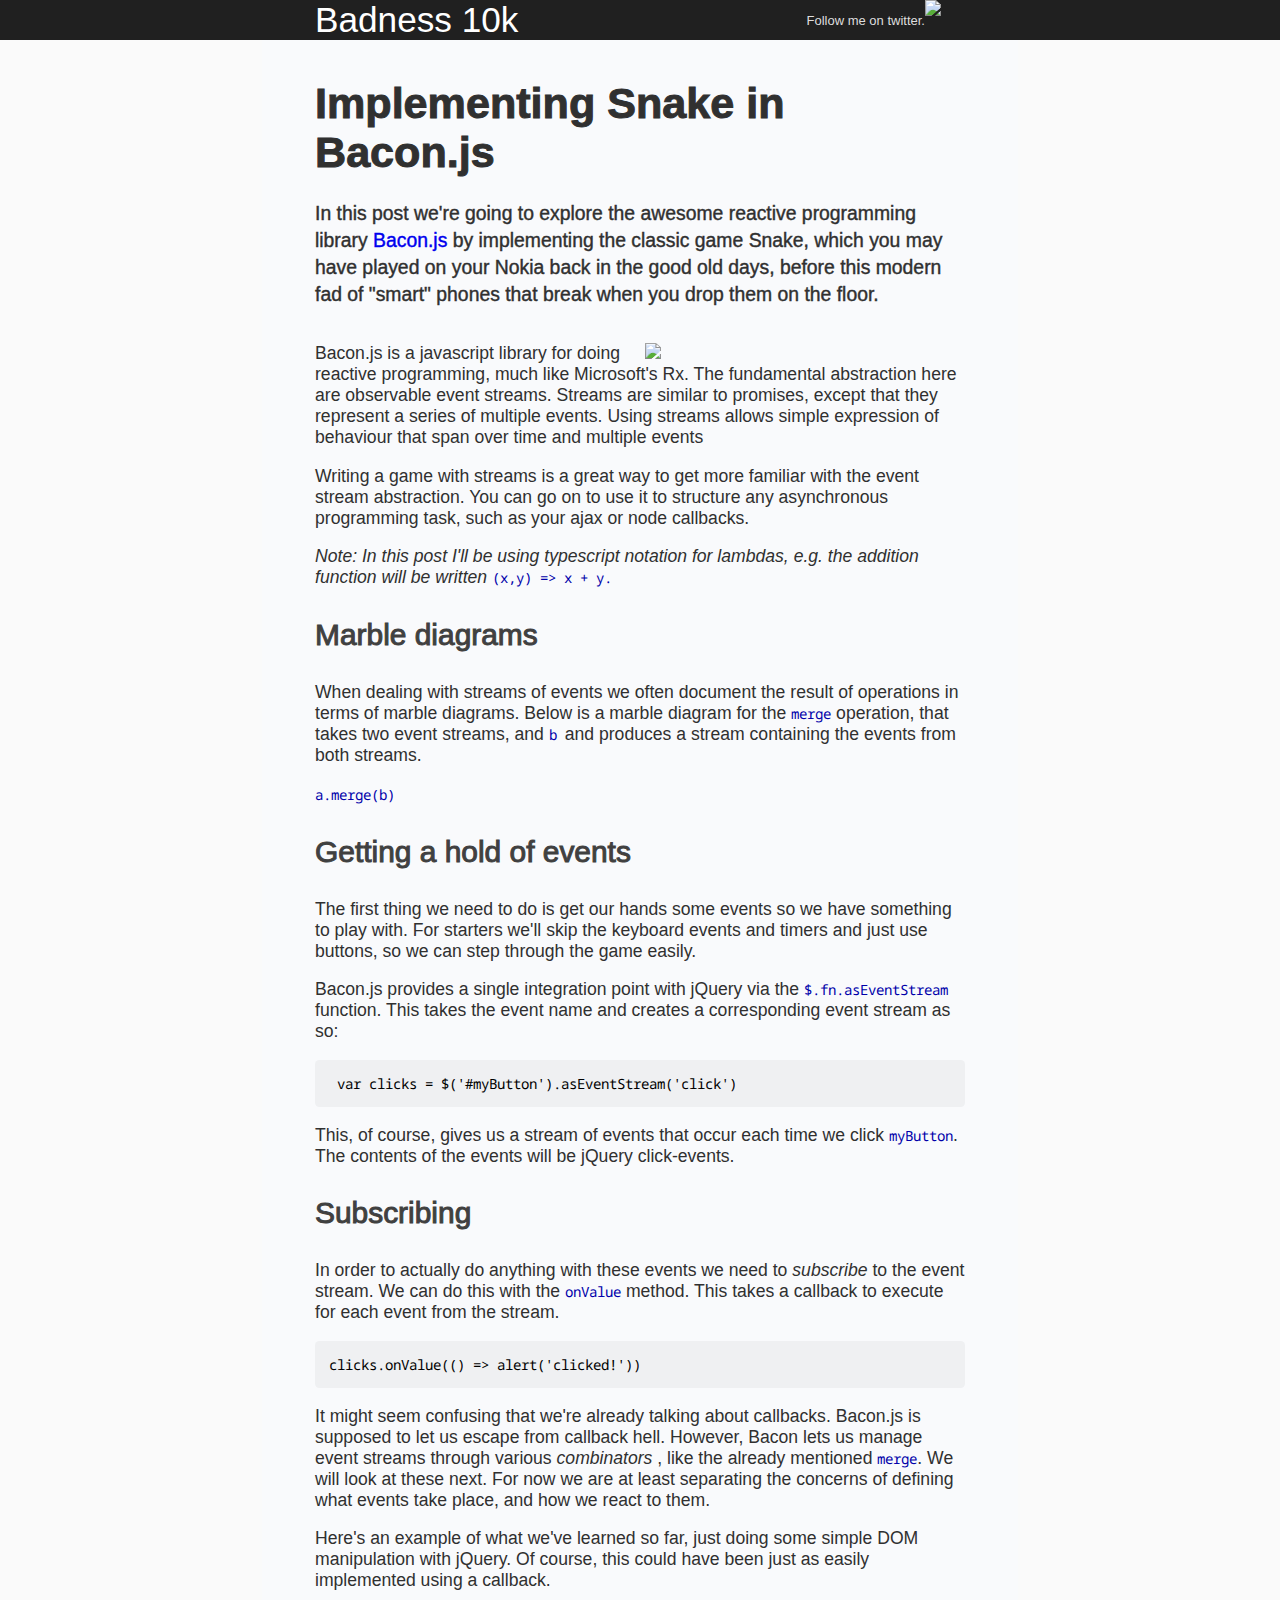
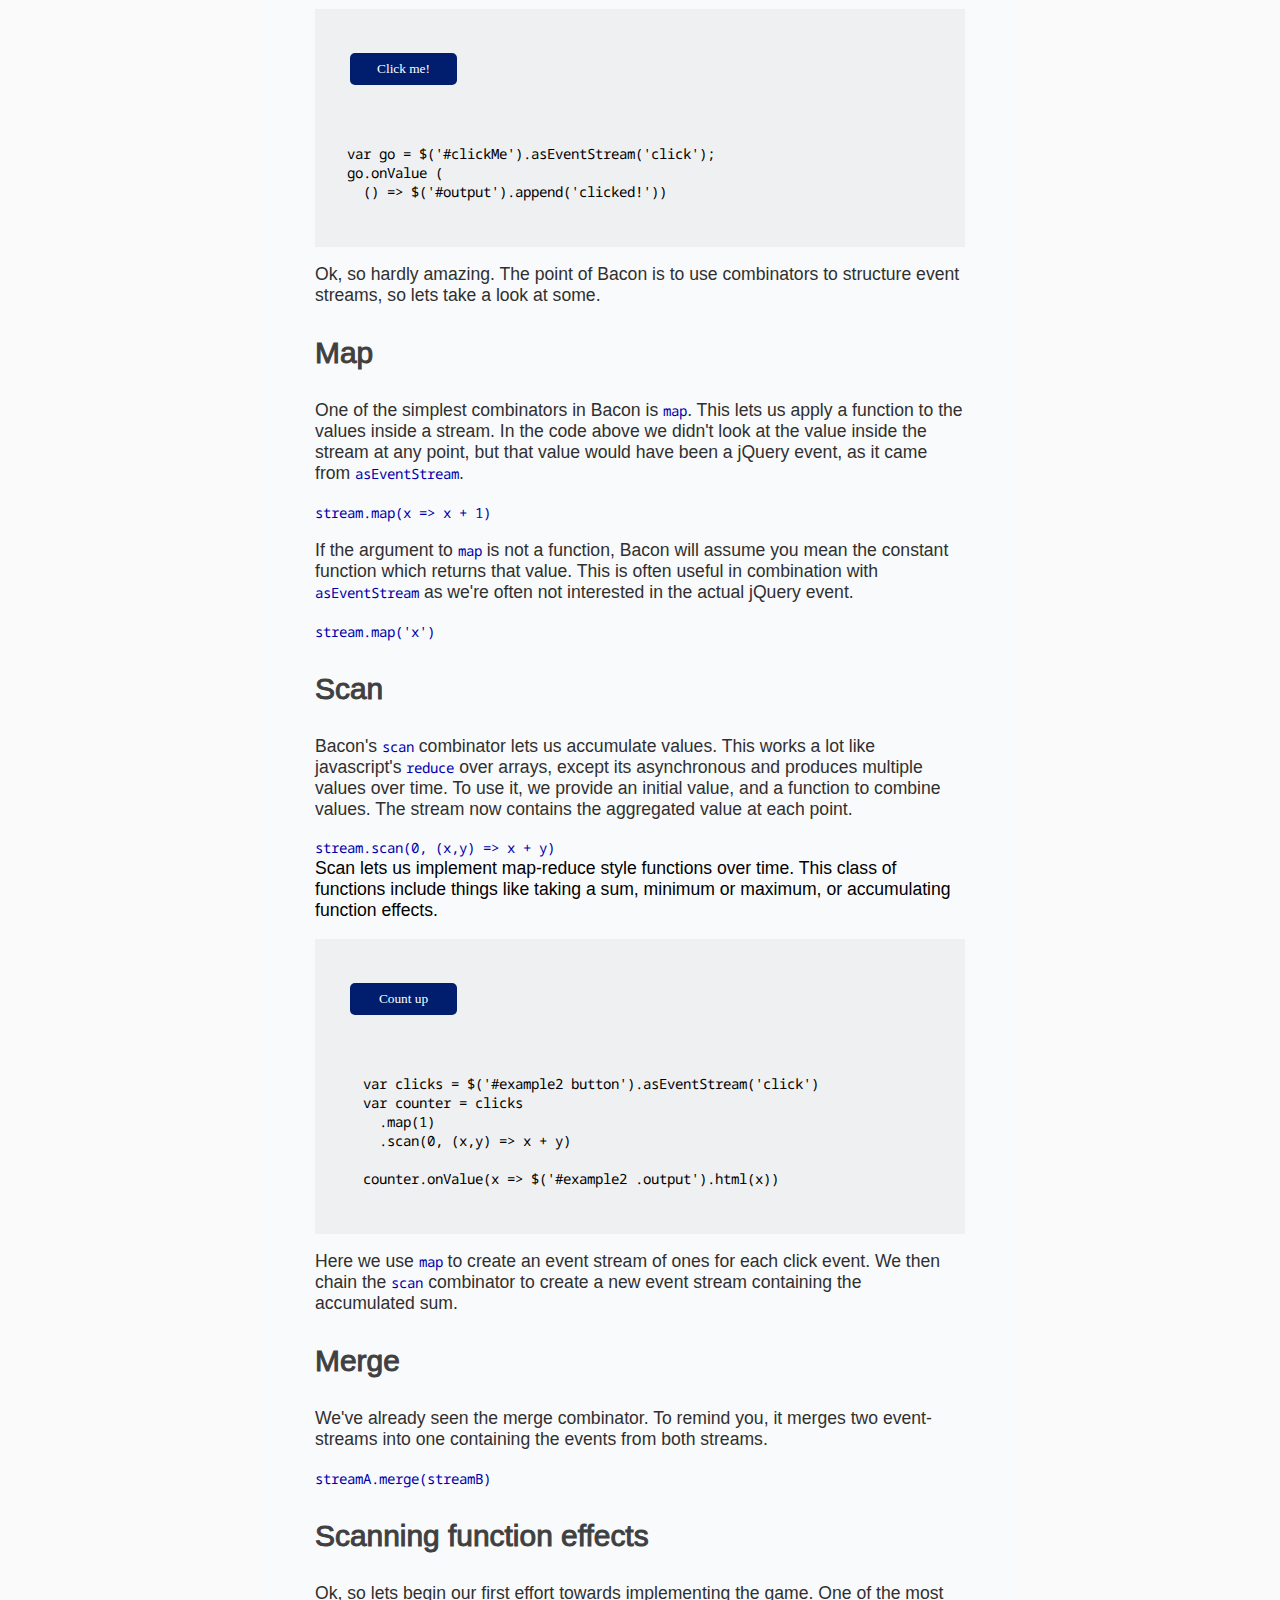
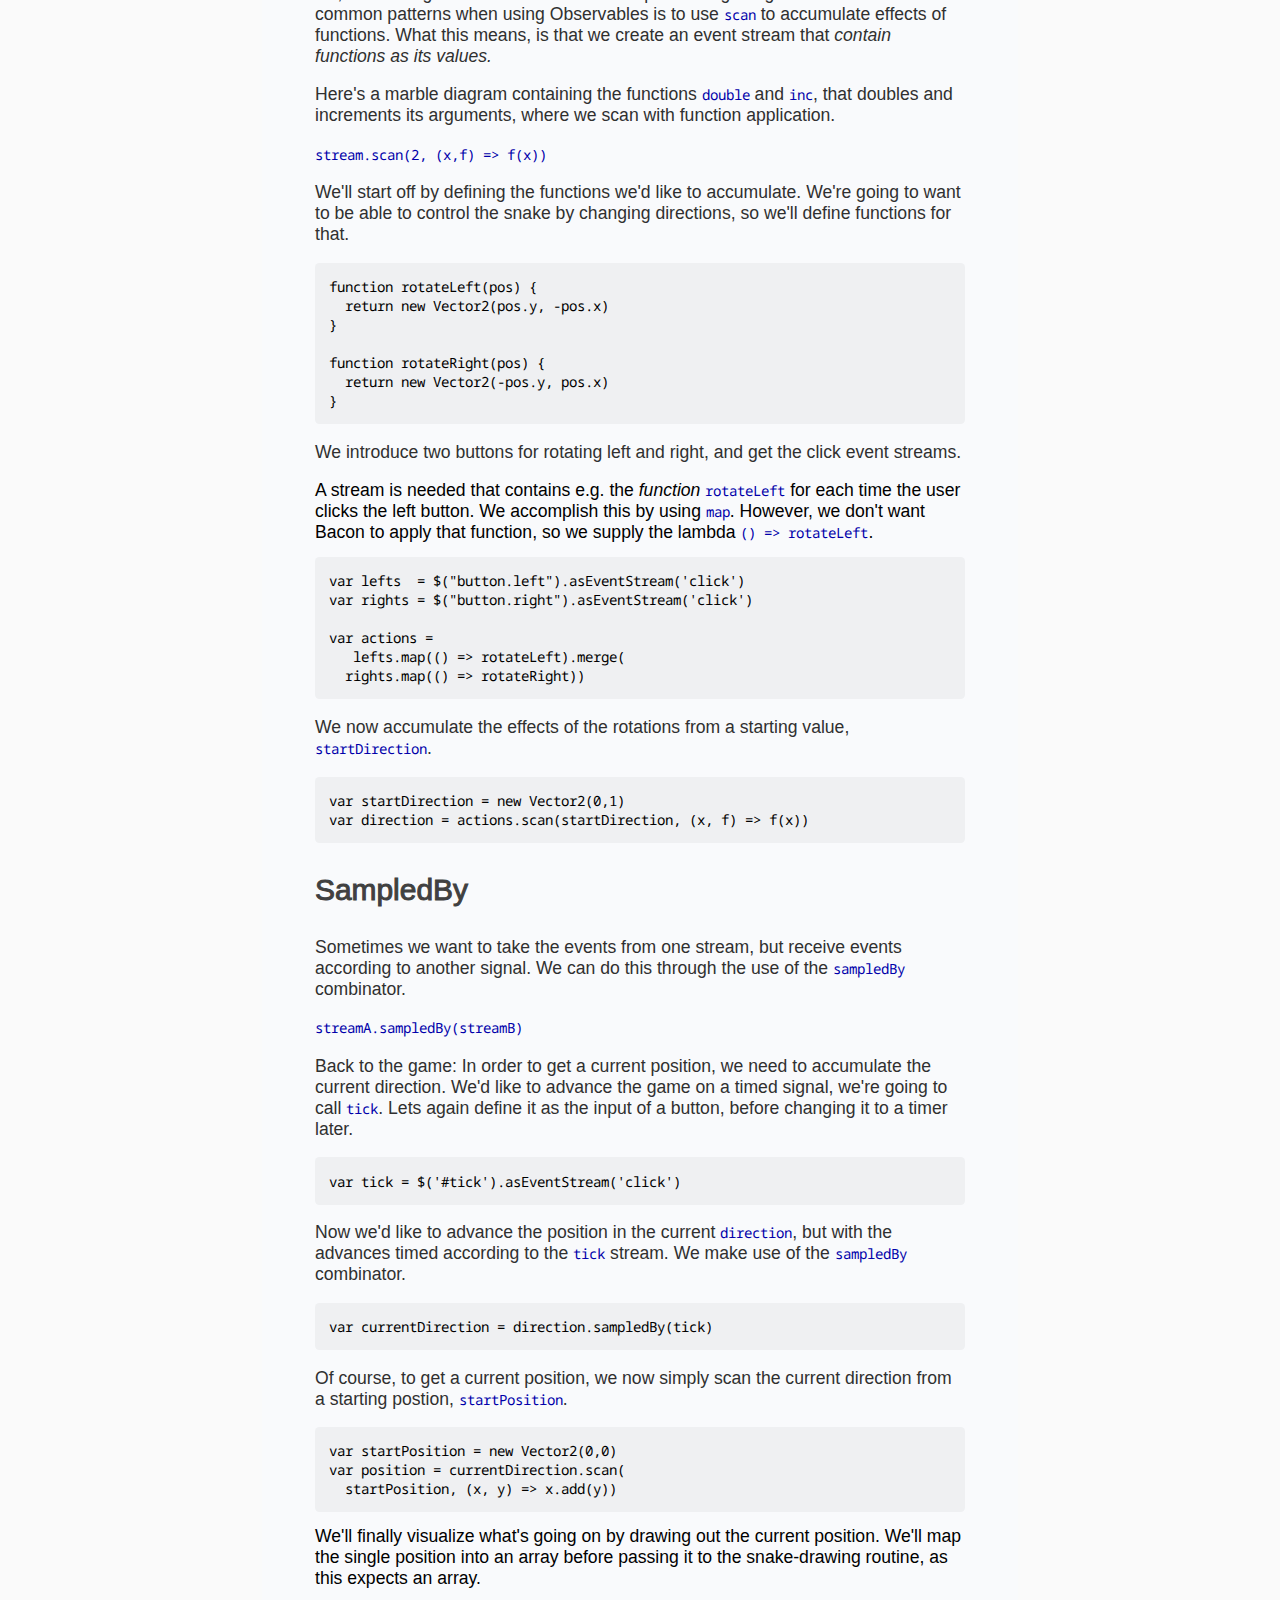
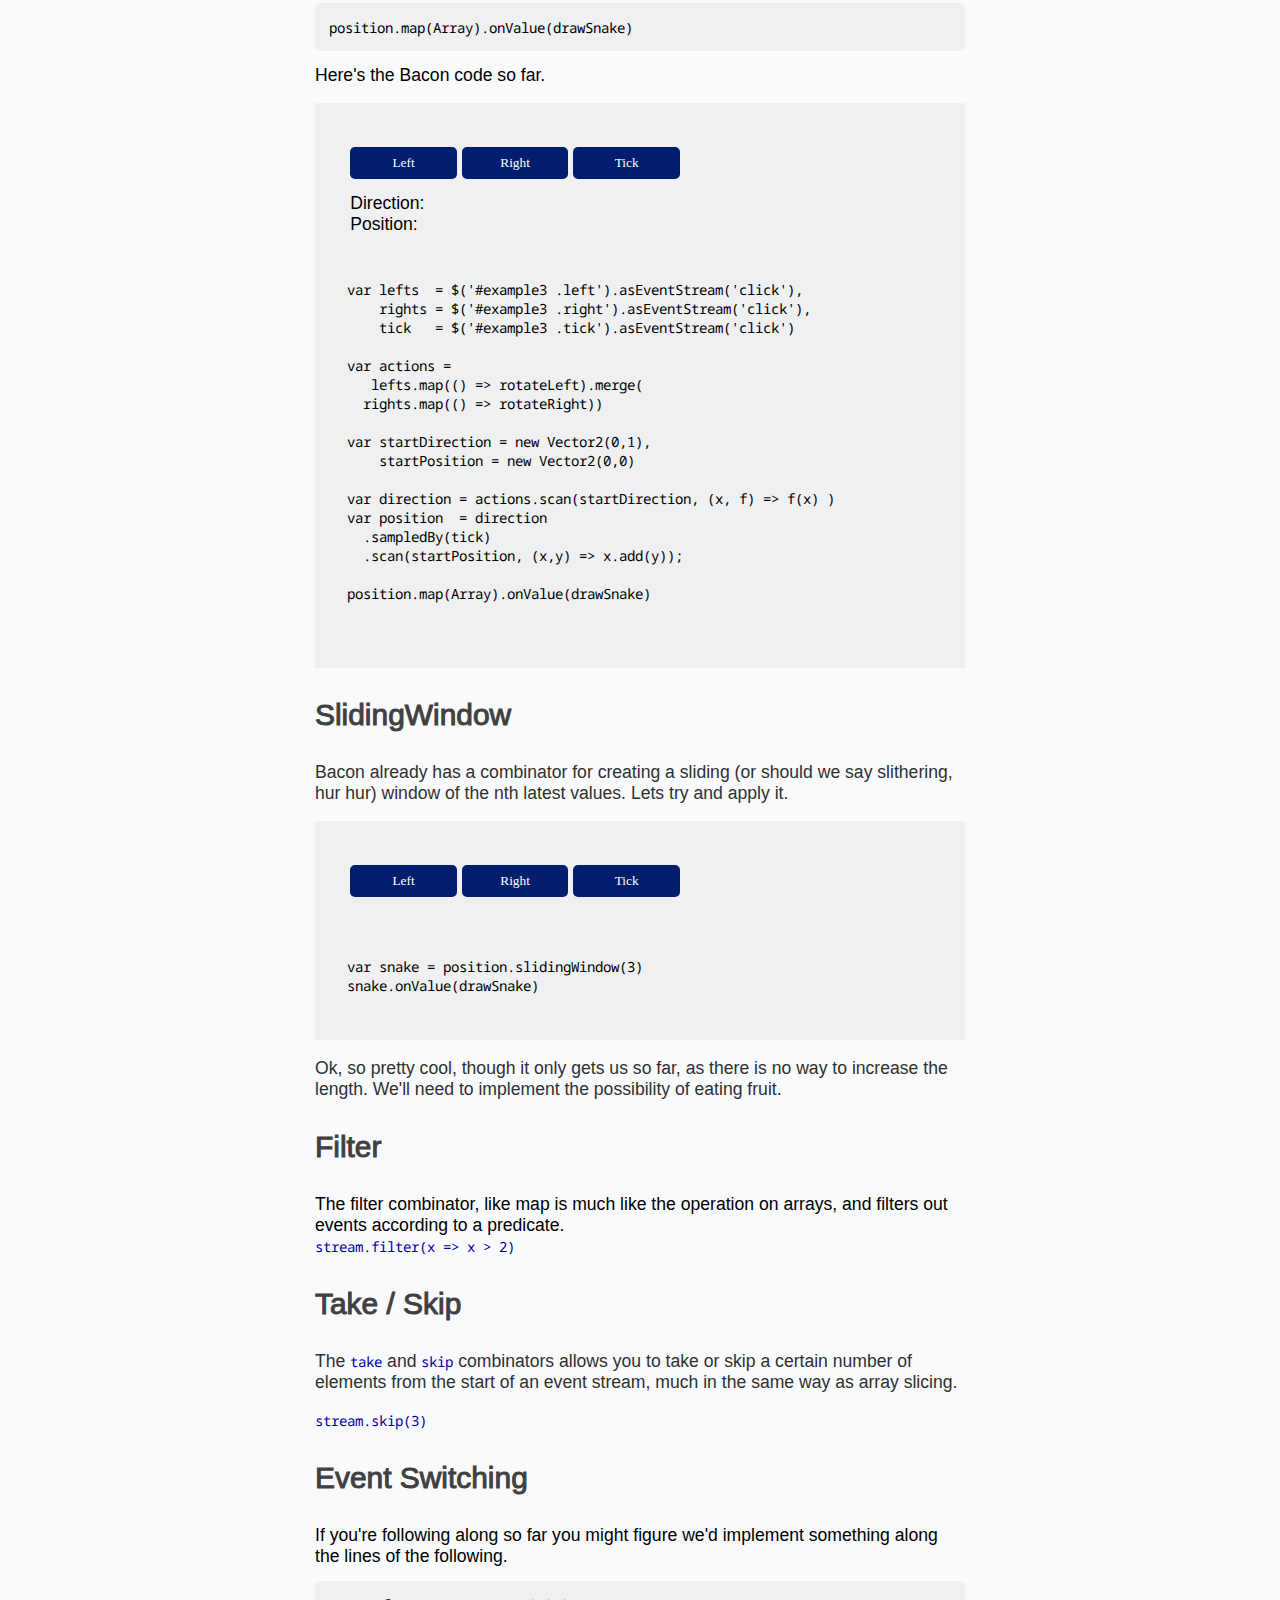
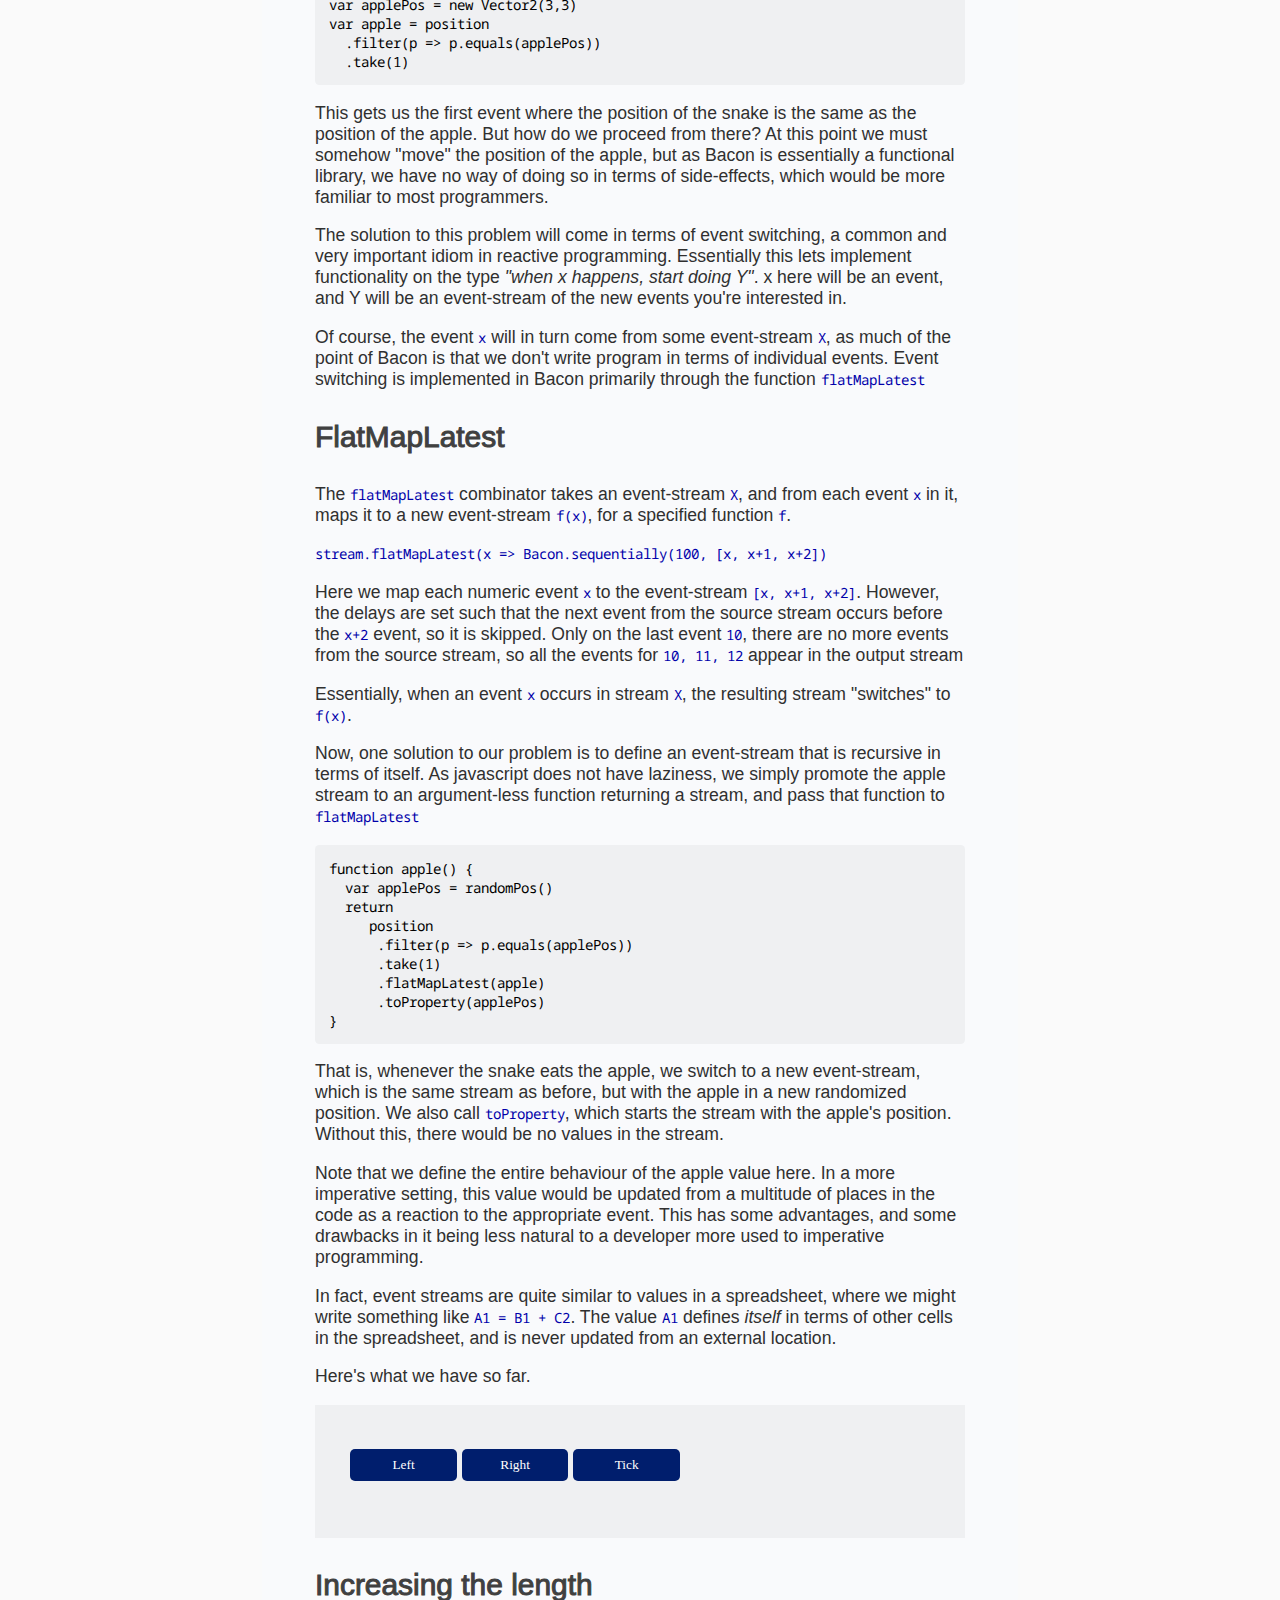
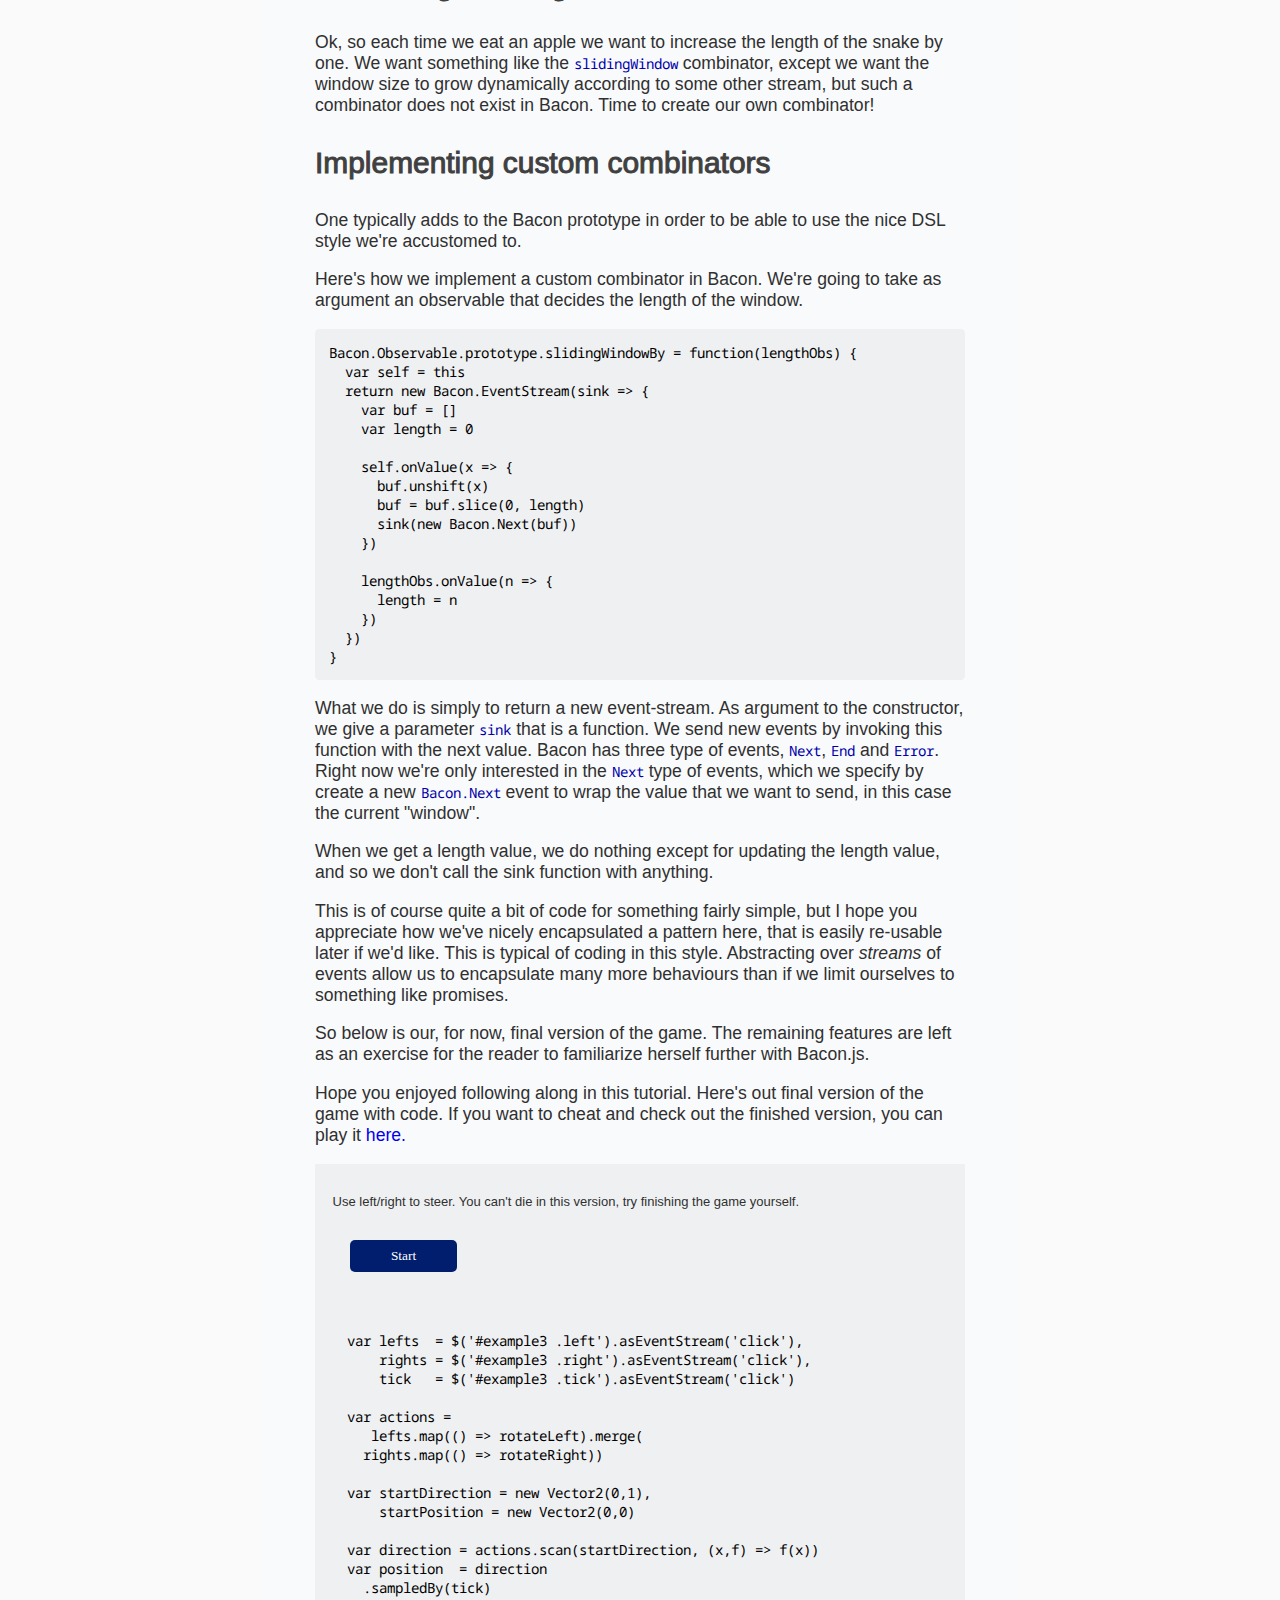
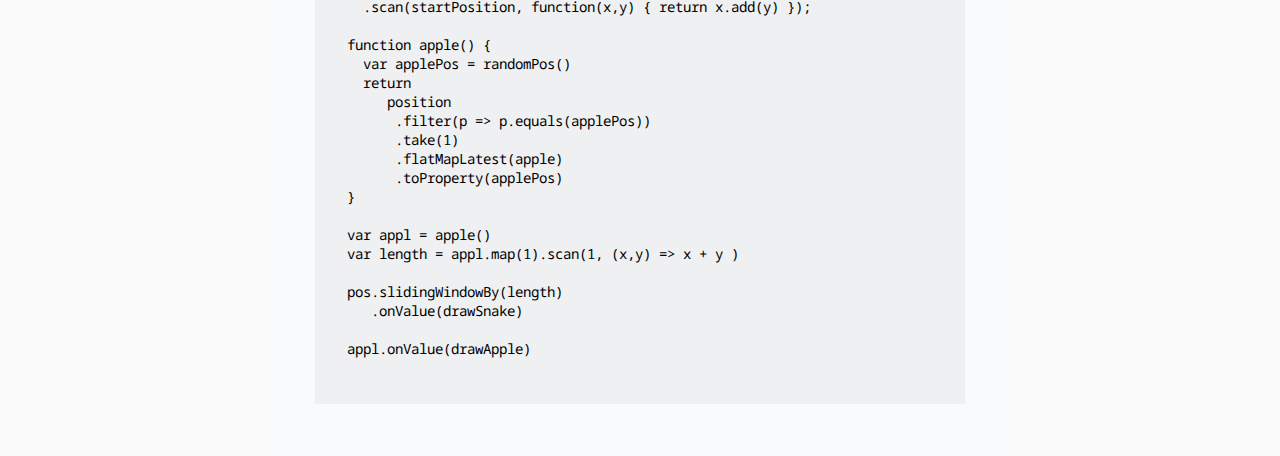
==== commit b2672ab4: "Merge e5d3a4a0eedb39407c7818d433c0e2c0a303234b into 78dd945499307db1c924294a839f98b36e96ed33" ====
--- a/index.html
+++ b/index.html
@@ -297,7 +297,7 @@
 <h3> Scanning function effects </h3>
 
 <p>
-Ok, se lets begin our first effort towards implementing the game. One
+Ok, so lets begin our first effort towards implementing the game. One
 of the most common patterns when using Observables is to
 use <code>scan</code> to accumulate effects of functions. What this
 means, is that we create an event stream that <i> contain functions as
@@ -373,8 +373,6 @@
   <div class="bacon-output" x-bacon-output="function(a,b) { return a.sampledBy(b) }"></div>
 </div>
 <div class="bacon-label"> <code> streamA.sampledBy(streamB) </code> <br /> </div>
-
-<p> Technically, Bacon requires you to 
 
 <p>Back to the game: In order to get a current position, we need to
    accumulate the current direction. We'd like to advance the game on
